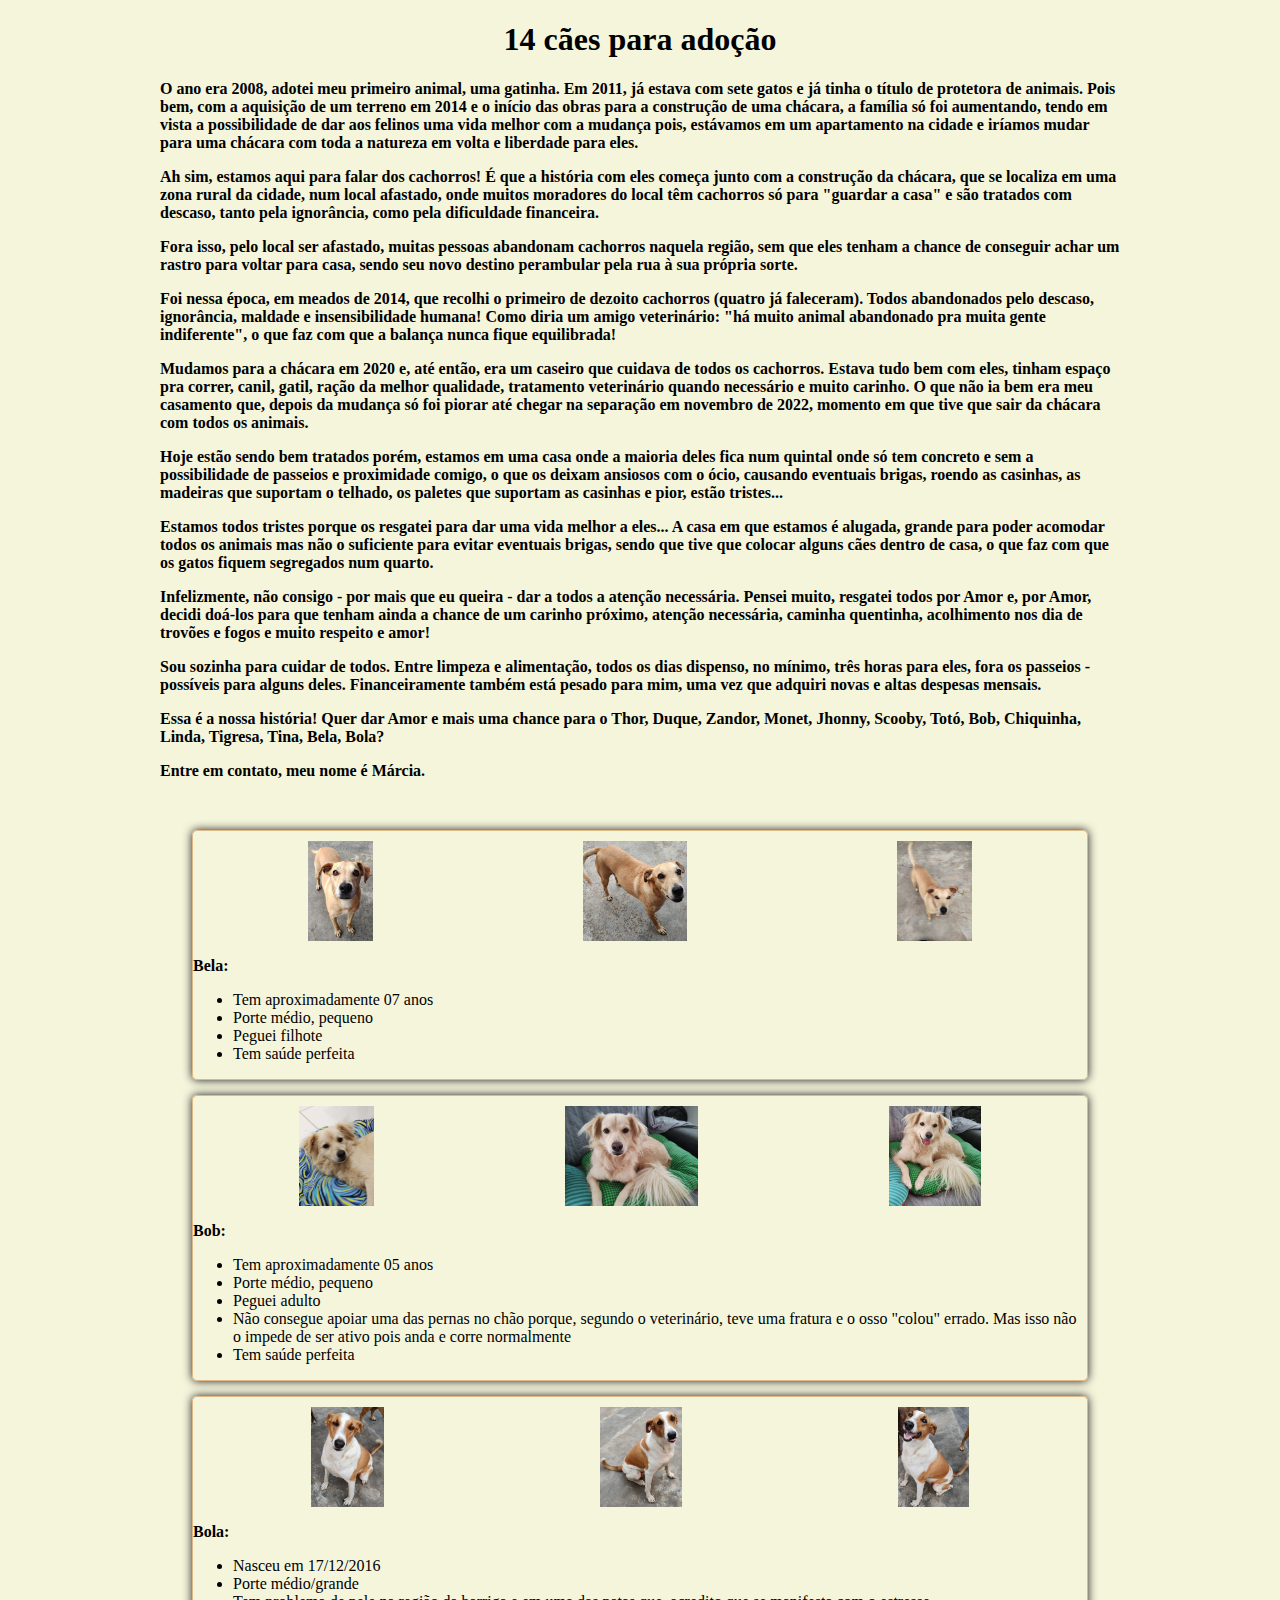
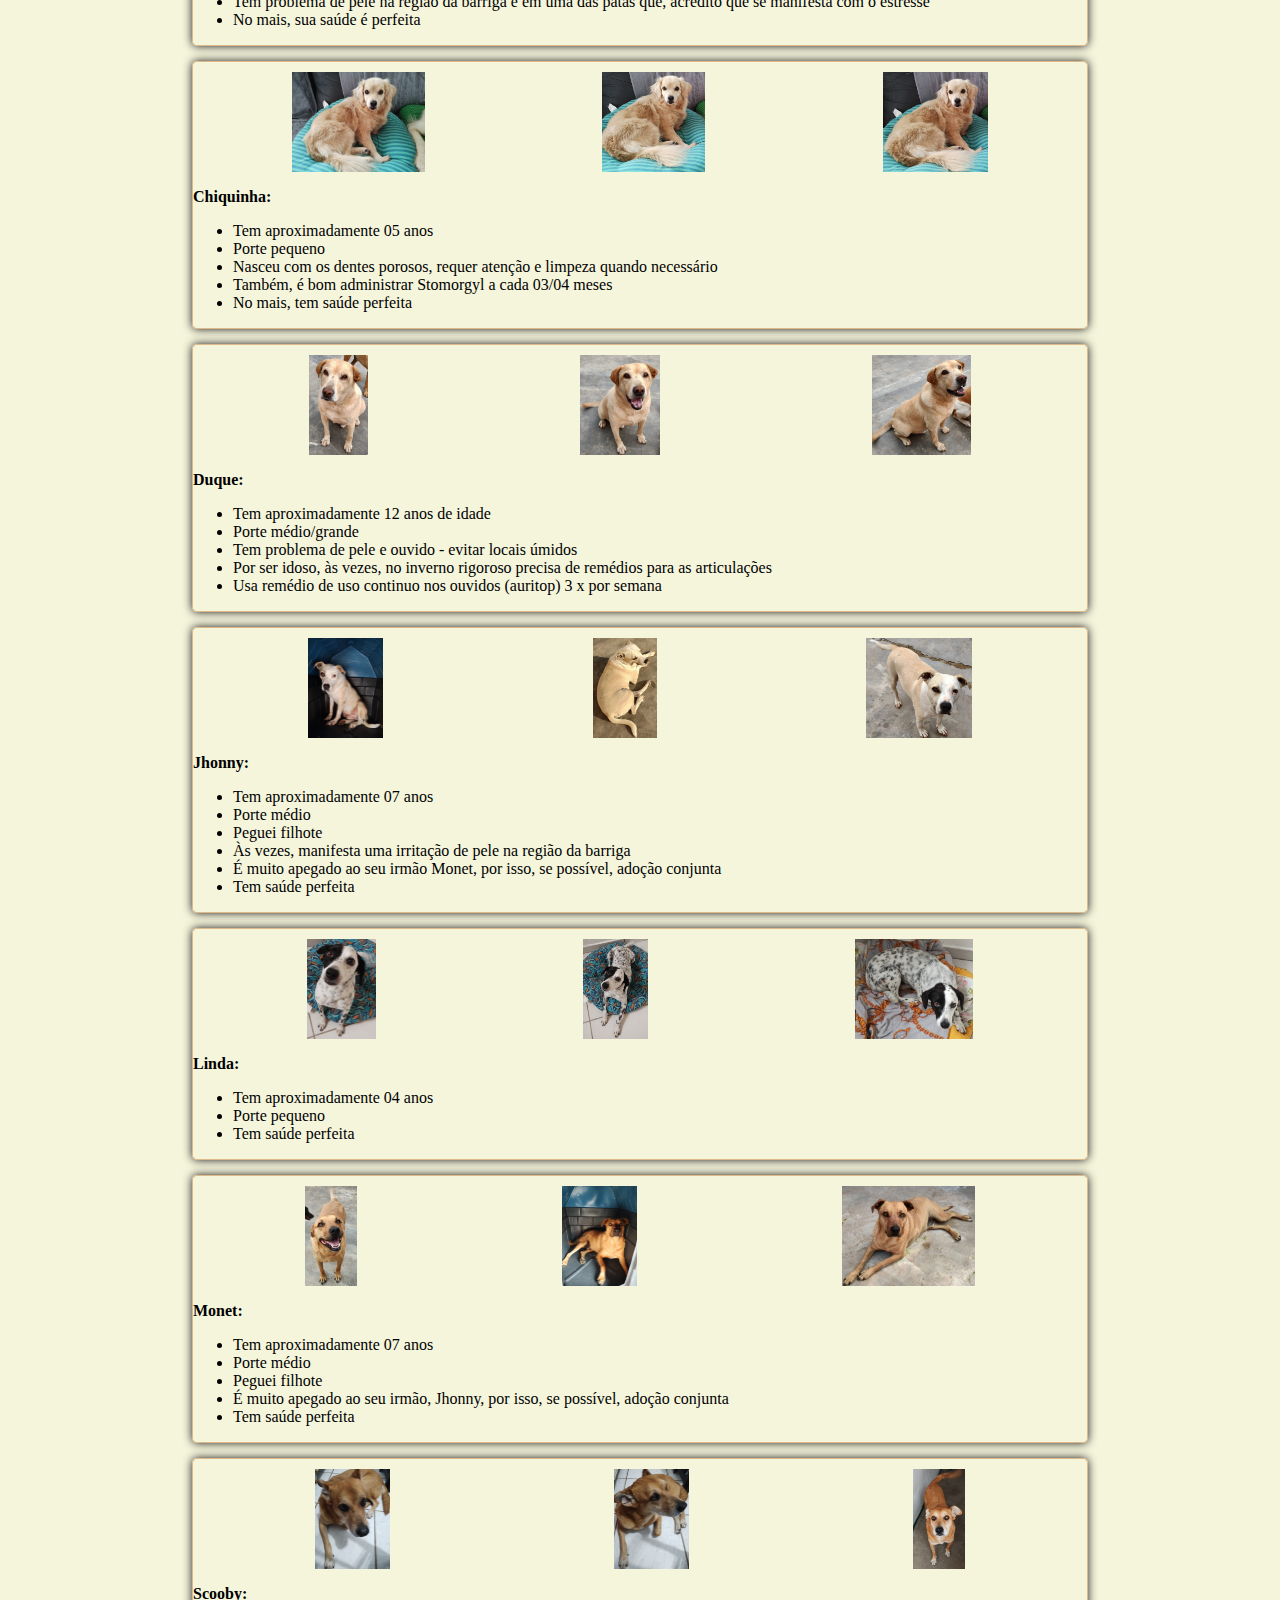
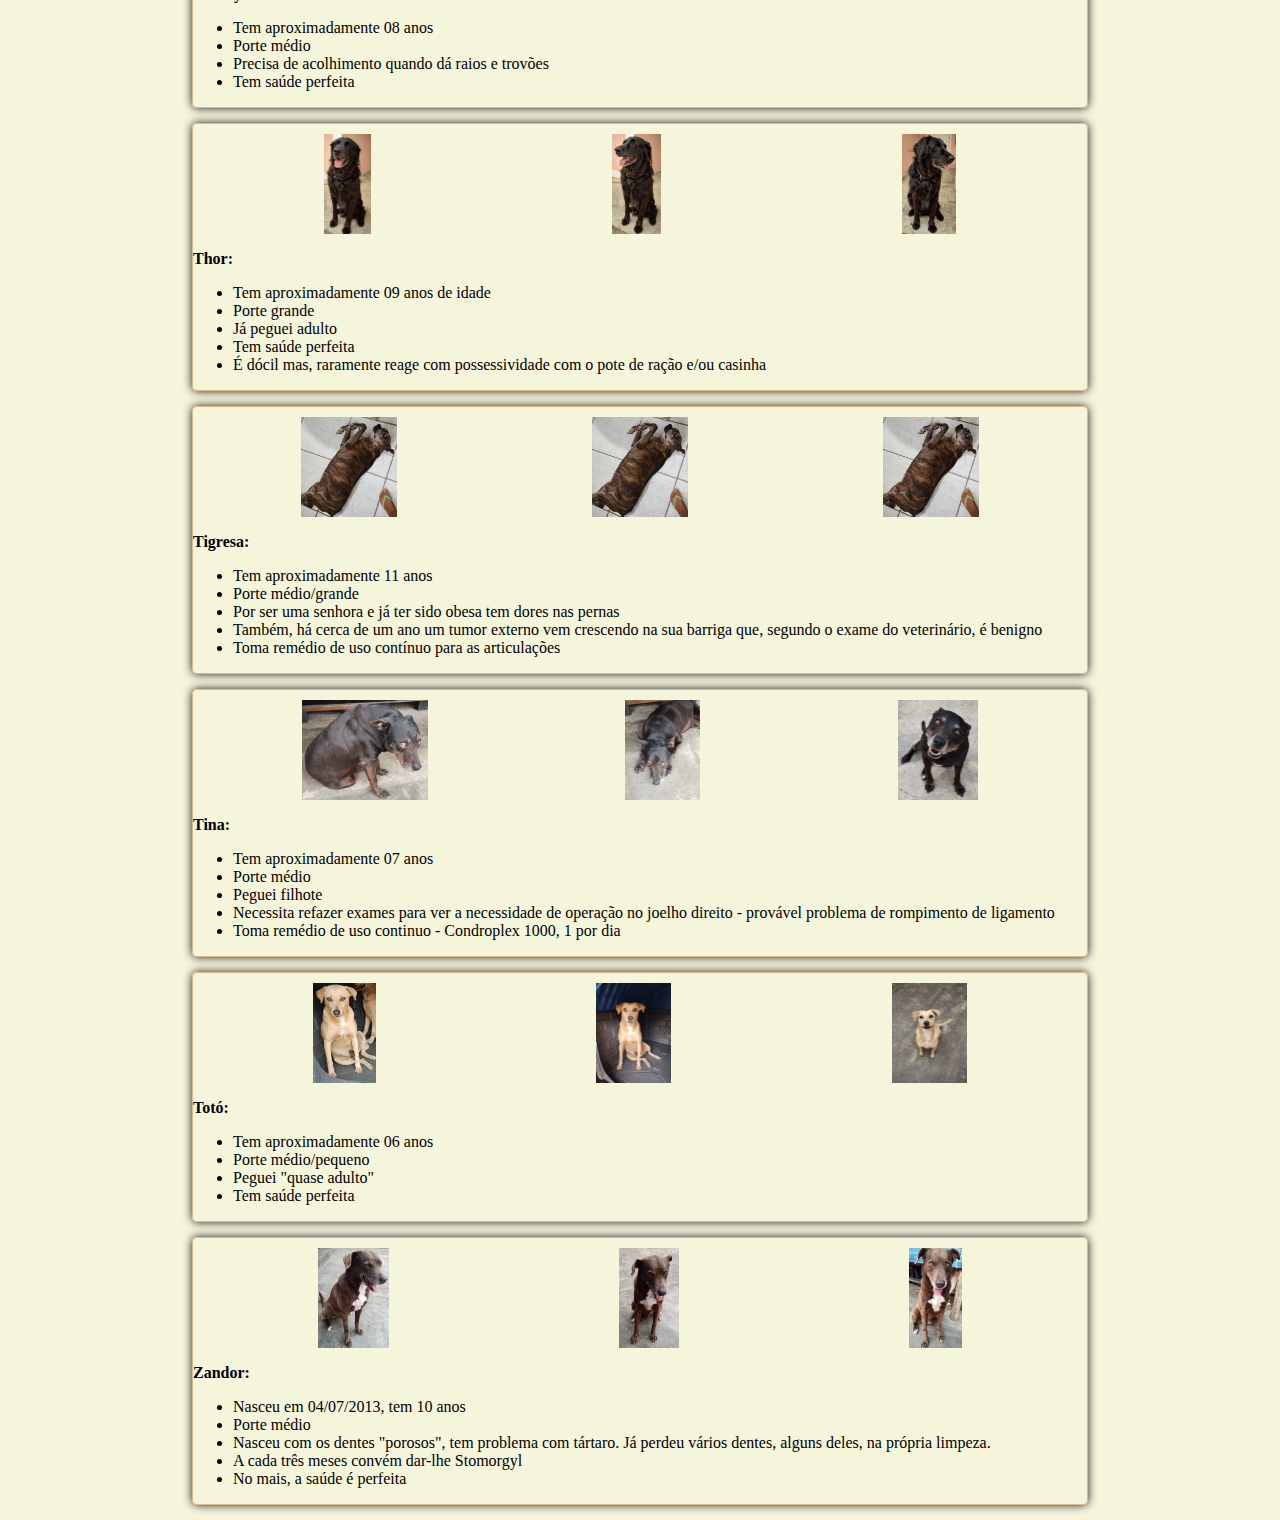
==== index.html @ 58e706f3 "first commit" ====
<!DOCTYPE html>
<html lang="pt">
  <head>
    <meta charset="UTF-8" />
    <meta name="viewport" content="width=device-width, initial-scale=1.0" />
    <link rel="stylesheet" href="css/style.css" />
    <title>14 cães para adoção</title>
  </head>
  <body>
    <h1>14 cães para adoção</h1>
    <h4 class="owner-story">
      <p>
        O ano era 2008, adotei meu primeiro animal, uma gatinha. Em 2011, já
        estava com sete gatos e já tinha o título de protetora de animais. Pois
        bem, com a aquisição de um terreno em 2014 e o início das obras para a
        construção de uma chácara, a família só foi aumentando, tendo em vista a
        possibilidade de dar aos felinos uma vida melhor com a mudança pois,
        estávamos em um apartamento na cidade e iríamos mudar para uma chácara
        com toda a natureza em volta e liberdade para eles.
      </p>
      <p>
        Ah sim, estamos aqui para falar dos cachorros! É que a história com eles
        começa junto com a construção da chácara, que se localiza em uma zona
        rural da cidade, num local afastado, onde muitos moradores do local têm
        cachorros só para "guardar a casa" e são tratados com descaso, tanto
        pela ignorância, como pela dificuldade financeira.
      </p>
      <p>
        Fora isso, pelo local ser afastado, muitas pessoas abandonam cachorros
        naquela região, sem que eles tenham a chance de conseguir achar um
        rastro para voltar para casa, sendo seu novo destino perambular pela rua
        à sua própria sorte.
      </p>
      <p>
        Foi nessa época, em meados de 2014, que recolhi o primeiro de dezoito
        cachorros (quatro já faleceram). Todos abandonados pelo descaso,
        ignorância, maldade e insensibilidade humana! Como diria um amigo
        veterinário: "há muito animal abandonado pra muita gente indiferente", o
        que faz com que a balança nunca fique equilibrada!
      </p>
      <p>
        Mudamos para a chácara em 2020 e, até então, era um caseiro que cuidava
        de todos os cachorros. Estava tudo bem com eles, tinham espaço pra
        correr, canil, gatil, ração da melhor qualidade, tratamento veterinário
        quando necessário e muito carinho. O que não ia bem era meu casamento
        que, depois da mudança só foi piorar até chegar na separação em novembro
        de 2022, momento em que tive que sair da chácara com todos os animais.
      </p>
      <p>
        Hoje estão sendo bem tratados porém, estamos em uma casa onde a maioria
        deles fica num quintal onde só tem concreto e sem a possibilidade de
        passeios e proximidade comigo, o que os deixam ansiosos com o ócio,
        causando eventuais brigas, roendo as casinhas, as madeiras que suportam
        o telhado, os paletes que suportam as casinhas e pior, estão tristes...
      </p>
      <p>
        Estamos todos tristes porque os resgatei para dar uma vida melhor a
        eles... A casa em que estamos é alugada, grande para poder acomodar
        todos os animais mas não o suficiente para evitar eventuais brigas,
        sendo que tive que colocar alguns cães dentro de casa, o que faz com que
        os gatos fiquem segregados num quarto.
      </p>
      <p>
        Infelizmente, não consigo - por mais que eu queira - dar a todos a
        atenção necessária. Pensei muito, resgatei todos por Amor e, por Amor,
        decidi doá-los para que tenham ainda a chance de um carinho próximo,
        atenção necessária, caminha quentinha, acolhimento nos dia de trovões e
        fogos e muito respeito e amor!
      </p>
      <p>
        Sou sozinha para cuidar de todos. Entre limpeza e alimentação, todos os
        dias dispenso, no mínimo, três horas para eles, fora os passeios -
        possíveis para alguns deles. Financeiramente também está pesado para
        mim, uma vez que adquiri novas e altas despesas mensais.
      </p>
      Essa é a nossa história! Quer dar Amor e mais uma chance para o Thor,
      Duque, Zandor, Monet, Jhonny, Scooby, Totó, Bob, Chiquinha, Linda,
      Tigresa, Tina, Bela, Bola?
      <p>Entre em contato, meu nome é Márcia.</p>
    </h4>
    <div class="dogs-container">
      <div class="dog">
        <div class="dog-images">
          <img src="images/bela1.jpeg" class="dog-image" />
          <img src="images/bela2.jpeg" class="dog-image" />
          <img src="images/bela3.jpeg" class="dog-image" />
        </div>
        <p class="dog-description">
          <strong>Bela:</strong>
        </p>
        <ul>
          <li>Tem aproximadamente 07 anos</li>
          <li>Porte médio, pequeno</li>
          <li>Peguei filhote</li>
          <li>Tem saúde perfeita</li>
        </ul>
      </div>
      <div class="dog">
        <div class="dog-images">
          <img src="images/bob1.jpeg" class="dog-image" />
          <img src="images/bob2.jpeg" class="dog-image" />
          <img src="images/bob3.jpeg" class="dog-image" />
        </div>
        <p class="dog-description">
          <strong>Bob:</strong>
        </p>
        <ul>
          <li>Tem aproximadamente 05 anos</li>
          <li>Porte médio, pequeno</li>
          <li>Peguei adulto</li>
          <li>
            Não consegue apoiar uma das pernas no chão porque, segundo o
            veterinário, teve uma fratura e o osso "colou" errado. Mas isso não
            o impede de ser ativo pois anda e corre normalmente
          </li>
          <li>Tem saúde perfeita</li>
        </ul>
      </div>
      <div class="dog">
        <div class="dog-images">
          <img src="images/bola1.jpeg" class="dog-image" />
          <img src="images/bola2.jpeg" class="dog-image" />
          <img src="images/bola3.jpeg" class="dog-image" />
        </div>
        <p class="dog-description">
          <strong>Bola:</strong>
        </p>
        <ul>
          <li>Nasceu em 17/12/2016</li>
          <li>Porte médio/grande</li>
          <li>
            Tem problema de pele na região da barriga e em uma das patas que,
            acredito que se manifesta com o estresse
          </li>
          <li>No mais, sua saúde é perfeita</li>
        </ul>
      </div>
      <div class="dog">
        <div class="dog-images">
          <img src="images/chiquinha1.jpeg" class="dog-image" />
          <img src="images/chiquinha2.jpeg" class="dog-image" />
          <img src="images/chiquinha3.jpeg" class="dog-image" />
        </div>
        <p class="dog-description">
          <strong>Chiquinha:</strong>
        </p>
        <ul>
          <li>Tem aproximadamente 05 anos</li>
          <li>Porte pequeno</li>
          <li>
            Nasceu com os dentes porosos, requer atenção e limpeza quando
            necessário
          </li>
          <li>Também, é bom administrar Stomorgyl a cada 03/04 meses</li>
          <li>No mais, tem saúde perfeita</li>
        </ul>
      </div>
      <div class="dog">
        <div class="dog-images">
          <img src="images/duque1.jpeg" class="dog-image" />
          <img src="images/duque2.jpeg" class="dog-image" />
          <img src="images/duque3.jpeg" class="dog-image" />
        </div>
        <p class="dog-description">
          <strong>Duque:</strong>
        </p>
        <ul>
          <li>Tem aproximadamente 12 anos de idade</li>
          <li>Porte médio/grande</li>
          <li>Tem problema de pele e ouvido - evitar locais úmidos</li>
          <li>
            Por ser idoso, às vezes, no inverno rigoroso precisa de remédios
            para as articulações
          </li>
          <li>
            Usa remédio de uso continuo nos ouvidos (auritop) 3 x por semana
          </li>
        </ul>
      </div>
      <div class="dog">
        <div class="dog-images">
          <img src="images/jhonny1.jpeg" class="dog-image" />
          <img src="images/jhonny2.jpeg" class="dog-image" />
          <img src="images/jhonny3.jpeg" class="dog-image" />
        </div>
        <p class="dog-description">
          <strong>Jhonny:</strong>
        </p>
        <ul>
          <li>Tem aproximadamente 07 anos</li>
          <li>Porte médio</li>
          <li>Peguei filhote</li>
          <li>
            Às vezes, manifesta uma irritação de pele na região da barriga
          </li>
          <li>
            É muito apegado ao seu irmão Monet, por isso, se possível, adoção
            conjunta
          </li>
          <li>Tem saúde perfeita</li>
        </ul>
      </div>
      <div class="dog">
        <div class="dog-images">
          <img src="images/linda1.jpeg" class="dog-image" />
          <img src="images/linda2.jpeg" class="dog-image" />
          <img src="images/linda3.jpeg" class="dog-image" />
        </div>
        <p class="dog-description">
          <strong>Linda:</strong>
        </p>
        <ul>
          <li>Tem aproximadamente 04 anos</li>
          <li>Porte pequeno</li>
          <li>Tem saúde perfeita</li>
        </ul>
      </div>
      <div class="dog">
        <div class="dog-images">
          <img src="images/monet1.jpeg" class="dog-image" />
          <img src="images/monet2.jpeg" class="dog-image" />
          <img src="images/monet3.jpeg" class="dog-image" />
        </div>
        <p class="dog-description">
          <strong>Monet:</strong>
        </p>
        <ul>
          <li>Tem aproximadamente 07 anos</li>
          <li>Porte médio</li>
          <li>Peguei filhote</li>
          <li>
            É muito apegado ao seu irmão, Jhonny, por isso, se possível, adoção
            conjunta
          </li>
          <li>Tem saúde perfeita</li>
        </ul>
      </div>
      <div class="dog">
        <div class="dog-images">
          <img src="images/scooby1.jpeg" class="dog-image" />
          <img src="images/scooby2.jpeg" class="dog-image" />
          <img src="images/scooby3.jpeg" class="dog-image" />
        </div>
        <p class="dog-description">
          <strong>Scooby:</strong>
        </p>
        <ul>
          <li>Tem aproximadamente 08 anos</li>
          <li>Porte médio</li>
          <li>Precisa de acolhimento quando dá raios e trovões</li>
          <li>Tem saúde perfeita</li>
        </ul>
      </div>
      <div class="dog">
        <div class="dog-images">
          <img src="images/thor1.jpeg" class="dog-image" />
          <img src="images/thor2.jpeg" class="dog-image" />
          <img src="images/thor3.jpeg" class="dog-image" />
        </div>
        <p class="dog-description">
          <strong>Thor:</strong>
        </p>
        <ul>
          <li>Tem aproximadamente 09 anos de idade</li>
          <li>Porte grande</li>
          <li>Já peguei adulto</li>
          <li>Tem saúde perfeita</li>
          <li>
            É dócil mas, raramente reage com possessividade com o pote de ração
            e/ou casinha
          </li>
        </ul>
      </div>
      <div class="dog">
        <div class="dog-images">
          <img src="images/tigresa1.jpeg" class="dog-image" />
          <img src="images/tigresa2.jpeg" class="dog-image" />
          <img src="images/tigresa2.jpeg" class="dog-image" />
        </div>
        <p class="dog-description">
          <strong>Tigresa:</strong>
        </p>
        <ul>
          <li>Tem aproximadamente 11 anos</li>
          <li>Porte médio/grande</li>
          <li>Por ser uma senhora e já ter sido obesa tem dores nas pernas</li>
          <li>
            Também, há cerca de um ano um tumor externo vem crescendo na sua
            barriga que, segundo o exame do veterinário, é benigno
          </li>
          <li>Toma remédio de uso contínuo para as articulações</li>
        </ul>
      </div>
      <div class="dog">
        <div class="dog-images">
          <img src="images/tina1.jpeg" class="dog-image" />
          <img src="images/tina2.jpeg" class="dog-image" />
          <img src="images/tina3.jpeg" class="dog-image" />
        </div>
        <p class="dog-description">
          <strong>Tina:</strong>
        </p>
        <ul>
          <li>Tem aproximadamente 07 anos</li>
          <li>Porte médio</li>
          <li>Peguei filhote</li>
          <li>
            Necessita refazer exames para ver a necessidade de operação no
            joelho direito - provável problema de rompimento de ligamento
          </li>
          <li>Toma remédio de uso continuo - Condroplex 1000, 1 por dia</li>
        </ul>
      </div>
      <div class="dog">
        <div class="dog-images">
          <img src="images/toto1.jpeg" class="dog-image" />
          <img src="images/toto2.jpeg" class="dog-image" />
          <img src="images/toto3.jpeg" class="dog-image" />
        </div>
        <p class="dog-description">
          <strong>Totó:</strong>
        </p>
        <ul>
          <li>Tem aproximadamente 06 anos</li>
          <li>Porte médio/pequeno</li>
          <li>Peguei "quase adulto"</li>
          <li>Tem saúde perfeita</li>
        </ul>
      </div>
      <div class="dog">
        <div class="dog-images">
          <img src="images/zandor1.jpeg" class="dog-image" />
          <img src="images/zandor2.jpeg" class="dog-image" />
          <img src="images/zandor3.jpeg" class="dog-image" />
        </div>
        <p class="dog-description">
          <strong>Zandor:</strong>
        </p>
        <ul>
          <li>Nasceu em 04/07/2013, tem 10 anos</li>
          <li>Porte médio</li>
          <li>
            Nasceu com os dentes "porosos", tem problema com tártaro. Já perdeu
            vários dentes, alguns deles, na própria limpeza.
          </li>
          <li>A cada três meses convém dar-lhe Stomorgyl</li>
          <li>No mais, a saúde é perfeita</li>
        </ul>
      </div>
    </div>
  </body>
</html>
---- css/style.css ----
/* Make the webpage mobile-friendly */
@media (max-width: 768px) {
  body {
    flex-direction: column;
  }
}

body {
  margin: 0 auto;
  background-color: beige;
}

h1 {
  text-align: center;
}

.owner-story {
  /* margin: 50px 100px; */
  /* text-align: center; */
  width: 75%;
  margin: auto;
  margin-bottom: 50px;
  /* font-family: Arial, Helvetica, sans-serif; */
}

.dogs-container {
  /* display: flex; */
  /* margin: 0 auto; */
  width: 70%;
  margin: auto;
}

.dog-image {
  max-width: auto;
  max-height: 100px;
  /* display: flex; */
  /* justify-content: center; */
}

.dog-images {
  display: flex;
  justify-content: space-around;
  margin: 10px;
  /* flex-wrap: nowrap; */
}

.dog {
  border: 1px solid burlywood;
  border-radius: 5px;
  margin-bottom: 15px;
  box-shadow: 0 0 10px 0 rgb(29, 27, 27);
  /* width: 80%; */
}
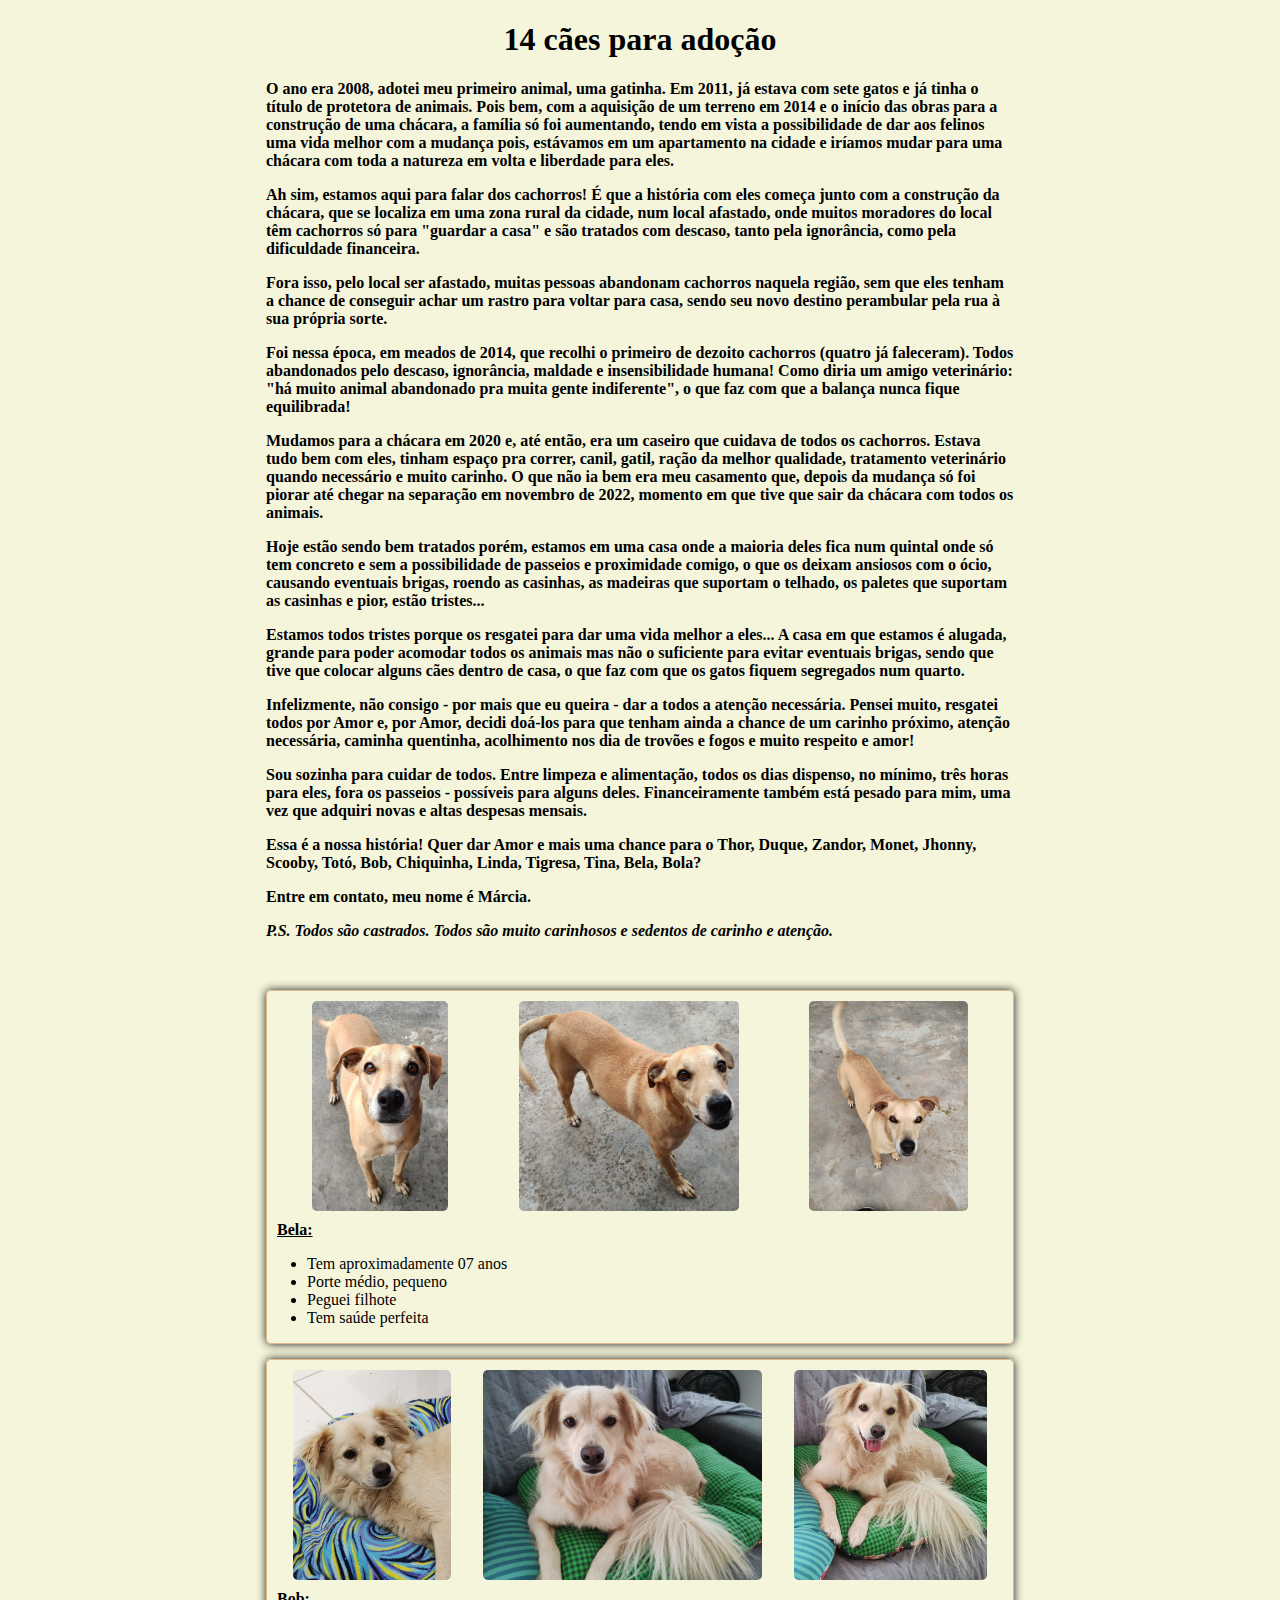
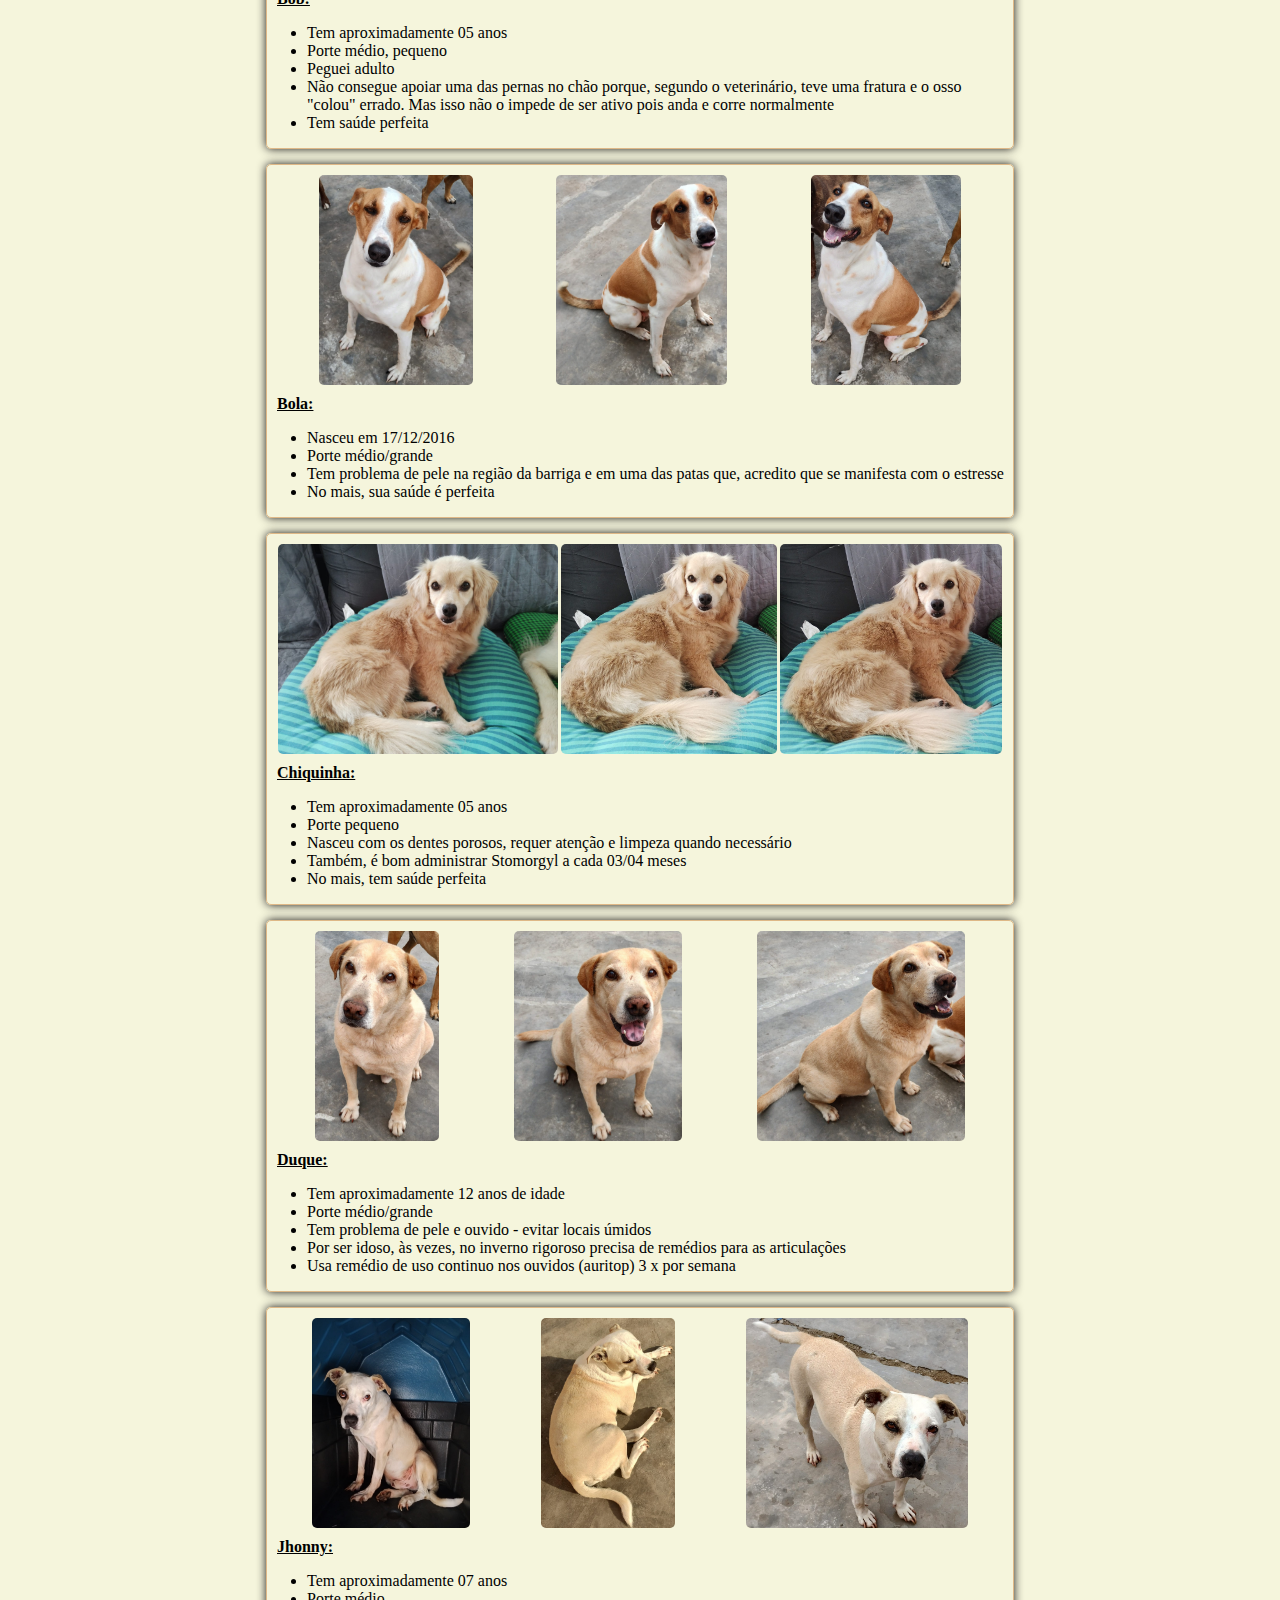
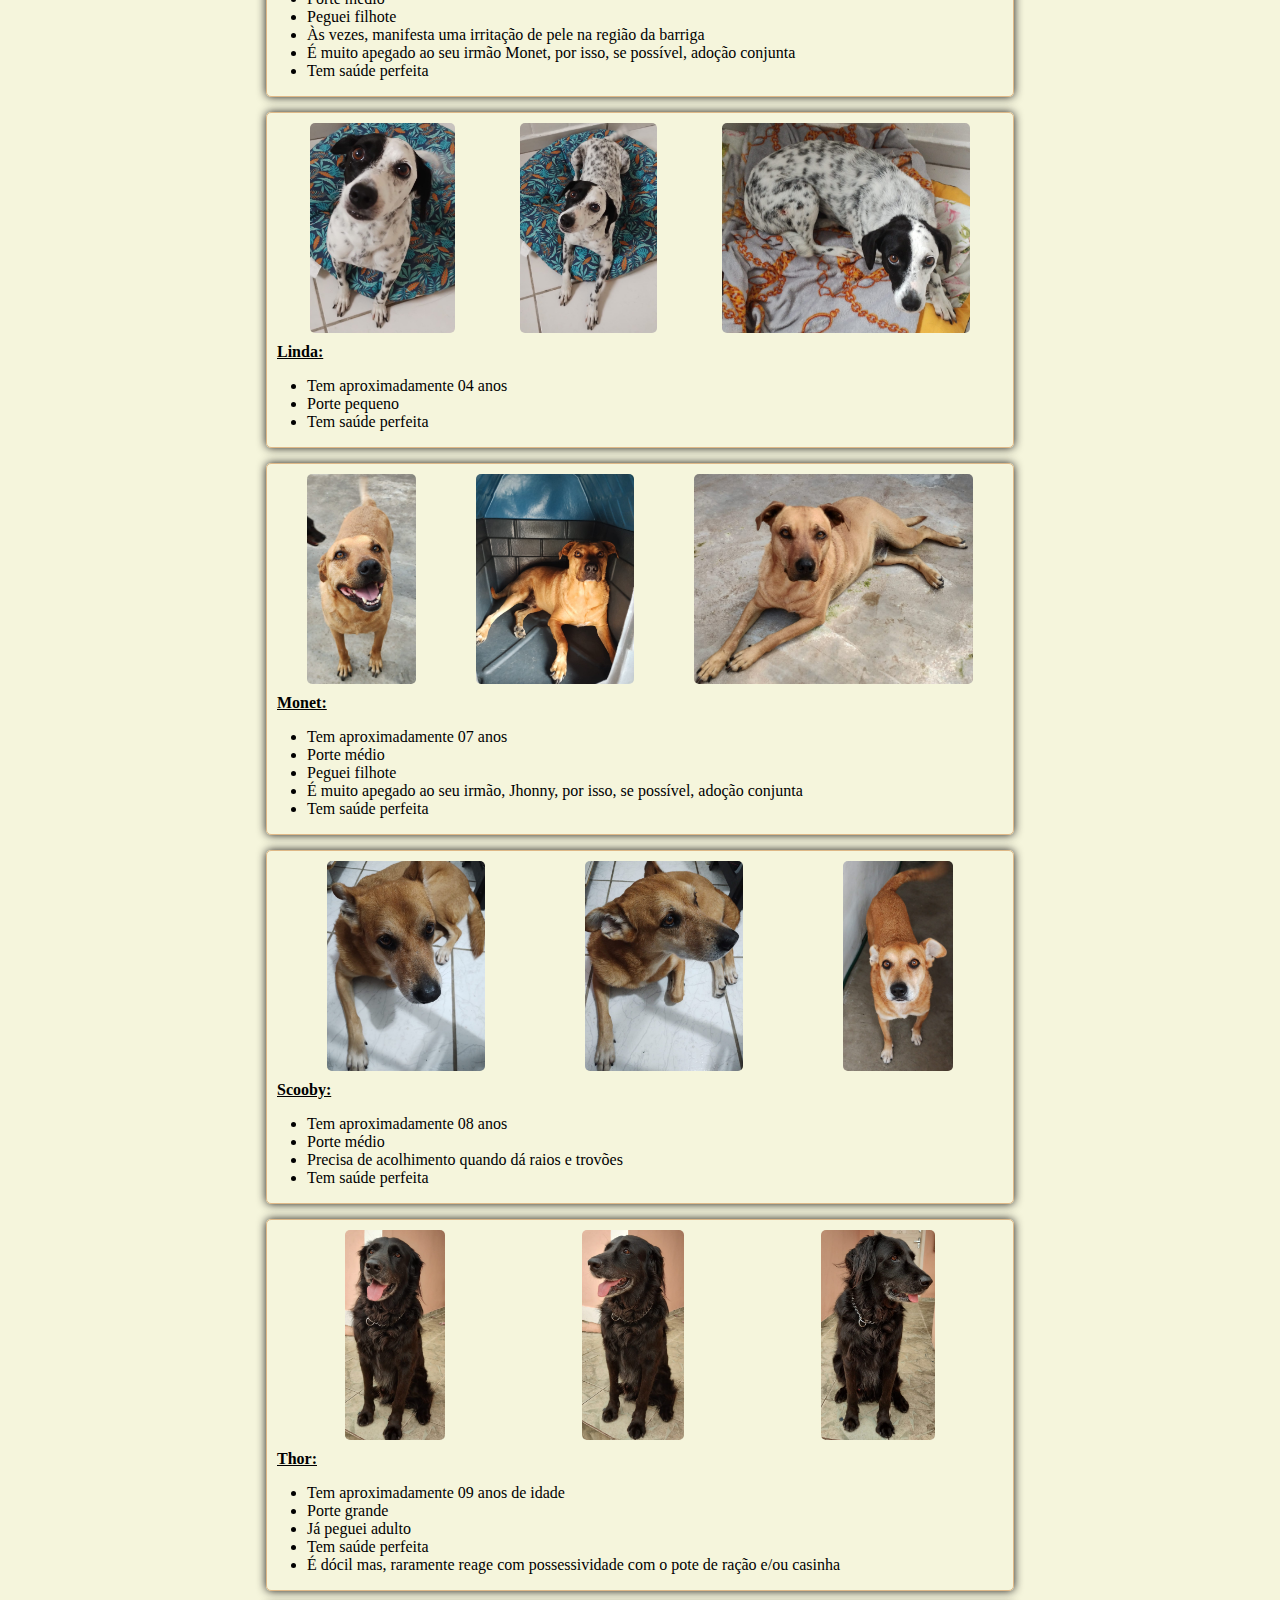
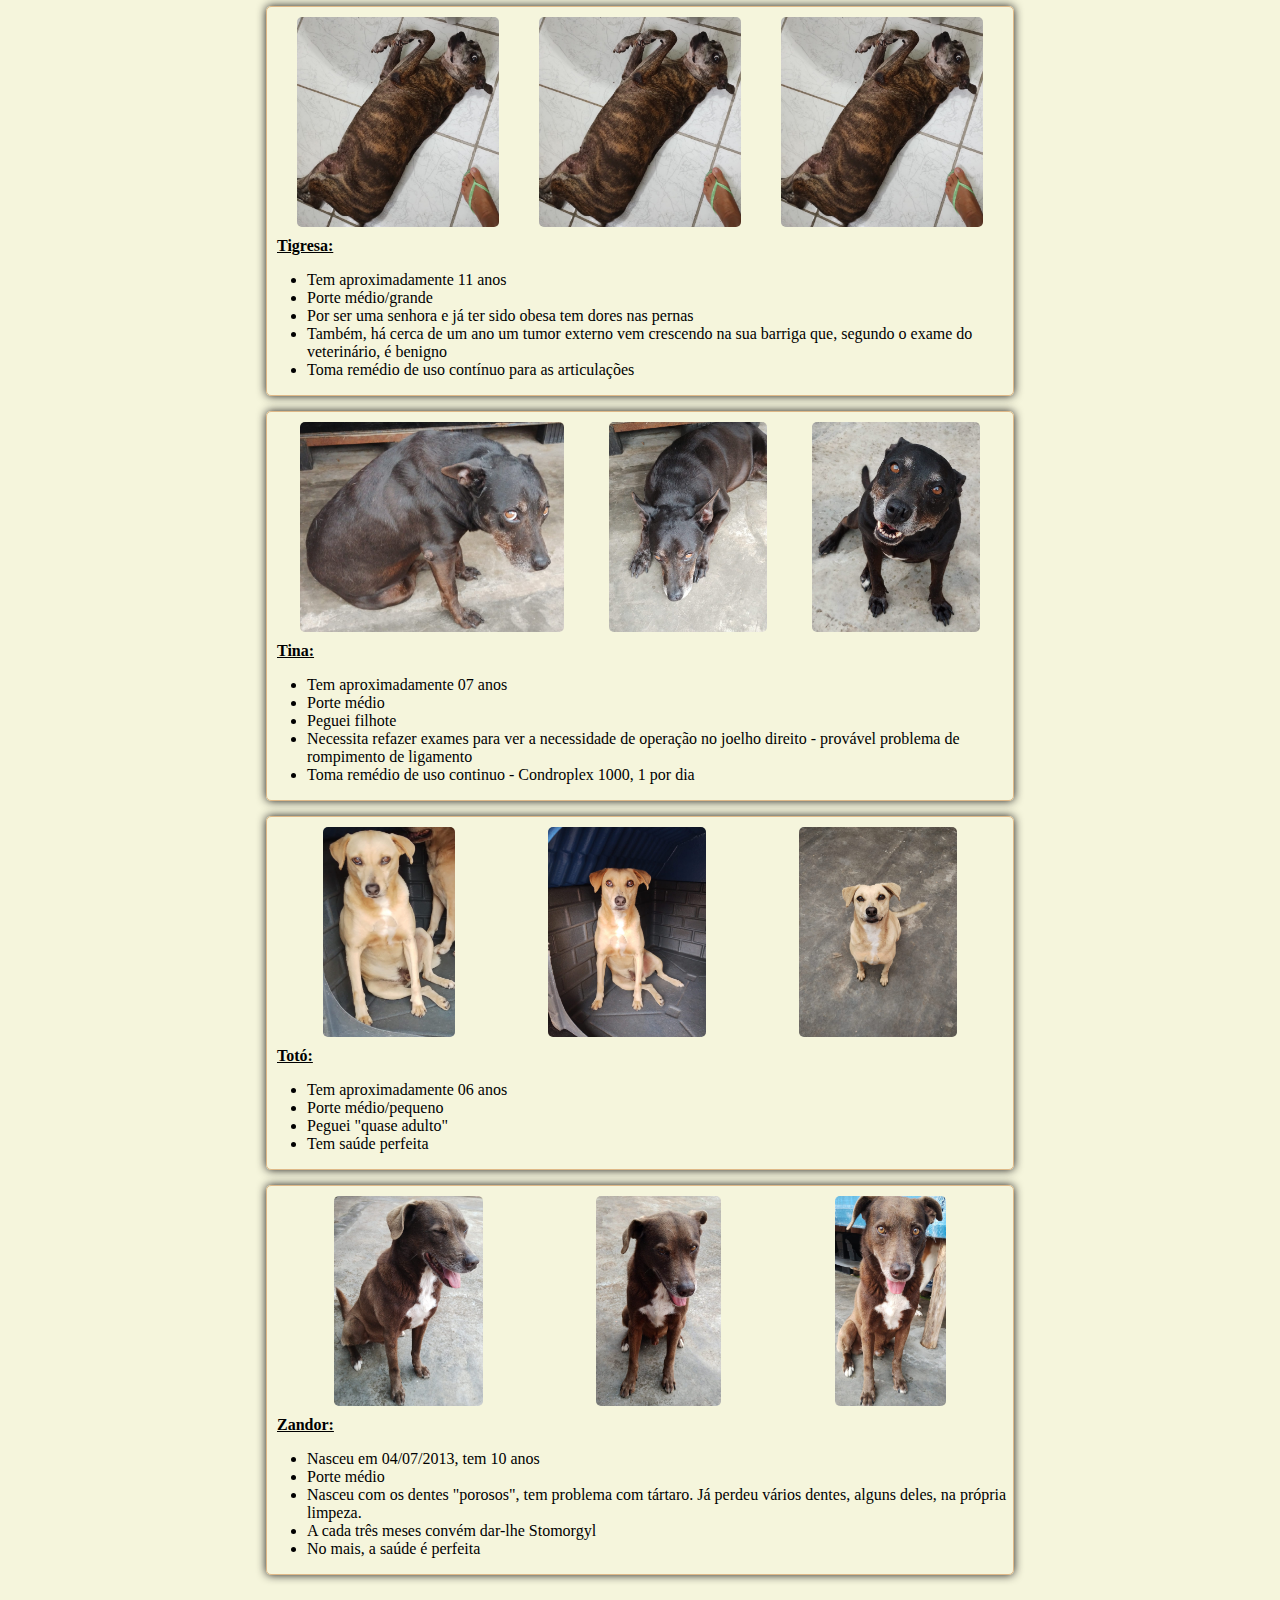
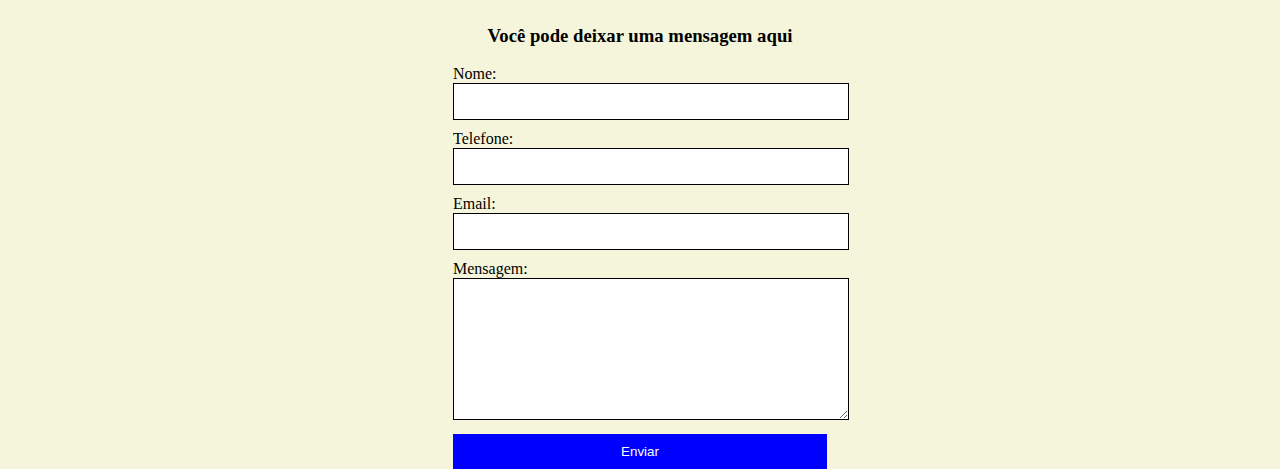
==== commit 4e69c12c: "Included contact form" ====
--- a/index.html
+++ b/index.html
@@ -77,6 +77,10 @@
       Duque, Zandor, Monet, Jhonny, Scooby, Totó, Bob, Chiquinha, Linda,
       Tigresa, Tina, Bela, Bola?
       <p>Entre em contato, meu nome é Márcia.</p>
+      <i
+        >P.S. Todos são castrados. Todos são muito carinhosos e sedentos de
+        carinho e atenção.</i
+      >
     </h4>
     <div class="dogs-container">
       <div class="dog">
@@ -347,6 +351,31 @@
           <li>No mais, a saúde é perfeita</li>
         </ul>
       </div>
+      <h3>Você pode deixar uma mensagem aqui</h3>
+      <form
+        class="contact-form"
+        action="https://formspree.io/f/xrgwowjj"
+        method="POST"
+      >
+        <label>
+          Nome:
+          <input type="text" name="name" required />
+        </label>
+        <label>
+          Telefone:
+          <input type="phone" name="phone_number" />
+        </label>
+        <label>
+          Email:
+          <input type="email" name="email" required />
+        </label>
+        <label>
+          Mensagem:
+          <textarea name="message" rows="8" required></textarea>
+        </label>
+        <button type="submit">Enviar</button>
+      </form>
     </div>
+    <!-- <script src="script.js"></script> -->
   </body>
 </html>
--- a/css/style.css
+++ b/css/style.css
@@ -1,47 +1,53 @@
+/* Define CSS variables */
+:root {
+  --owner-story-width: 768px;
+  --dogs-container-width: 768px;
+}
+
 /* Make the webpage mobile-friendly */
 @media (max-width: 768px) {
   body {
     flex-direction: column;
+    padding: 10px;
   }
 }
 
+/* Global styles */
 body {
   margin: 0 auto;
   background-color: beige;
 }
 
-h1 {
+h1,
+h3 {
   text-align: center;
 }
 
+h3 {
+  margin-top: 50px;
+}
+
 .owner-story {
-  /* margin: 50px 100px; */
-  /* text-align: center; */
-  width: 75%;
+  width: 748px;
   margin: auto;
   margin-bottom: 50px;
-  /* font-family: Arial, Helvetica, sans-serif; */
 }
 
 .dogs-container {
-  /* display: flex; */
-  /* margin: 0 auto; */
-  width: 70%;
+  width: 748px;
   margin: auto;
 }
 
 .dog-image {
   max-width: auto;
-  max-height: 100px;
-  /* display: flex; */
-  /* justify-content: center; */
+  max-height: 210px;
+  border-radius: 5px;
 }
 
 .dog-images {
   display: flex;
   justify-content: space-around;
   margin: 10px;
-  /* flex-wrap: nowrap; */
 }
 
 .dog {
@@ -49,5 +55,35 @@
   border-radius: 5px;
   margin-bottom: 15px;
   box-shadow: 0 0 10px 0 rgb(29, 27, 27);
-  /* width: 80%; */
 }
+
+.dog-description {
+  margin: 10px;
+  text-decoration: underline;
+}
+
+.contact-form {
+  display: flex;
+  flex-direction: column;
+  width: 50%;
+  margin: 0 auto;
+}
+
+.contact-form label {
+  margin-bottom: 10px;
+}
+
+.contact-form input,
+.contact-form textarea {
+  width: 100%;
+  padding: 10px;
+  border: 1px solid black;
+}
+
+.contact-form button {
+  width: 100%;
+  padding: 10px;
+  background-color: blue;
+  color: white;
+  border: none;
+}
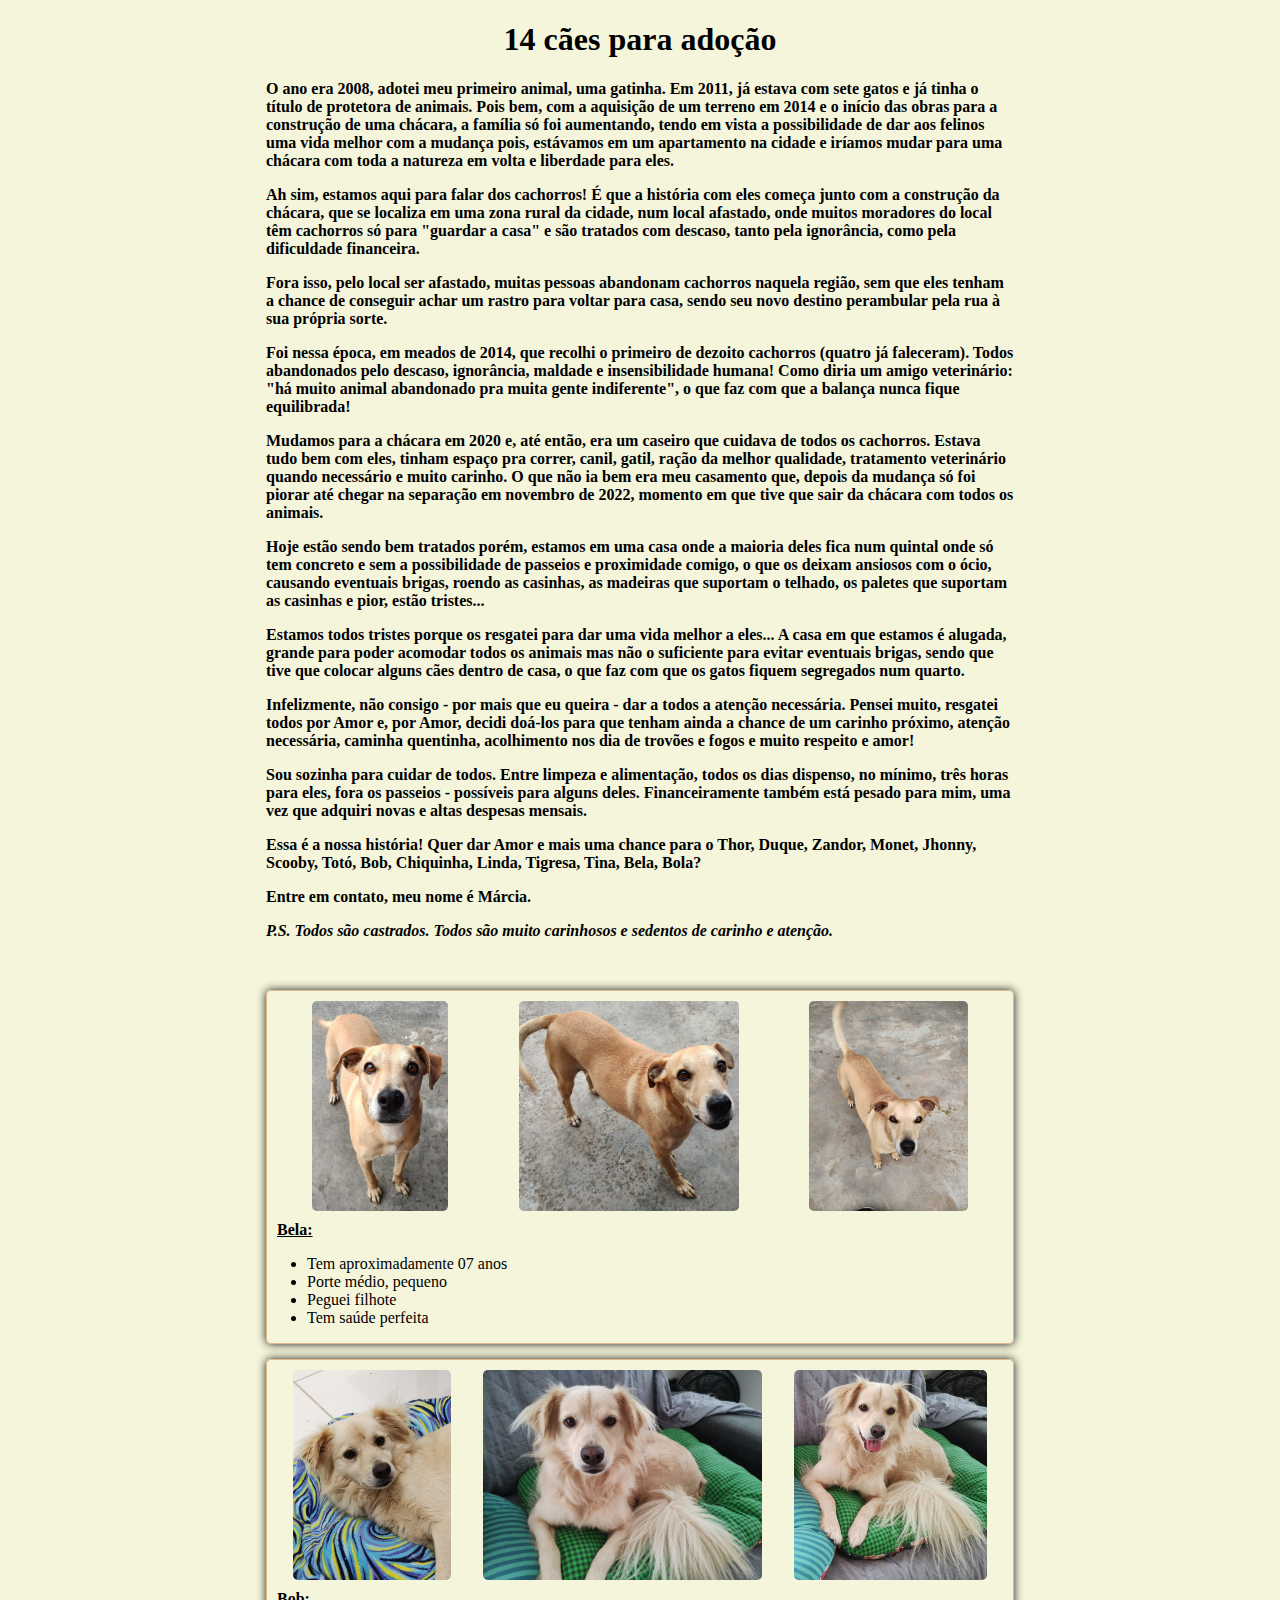
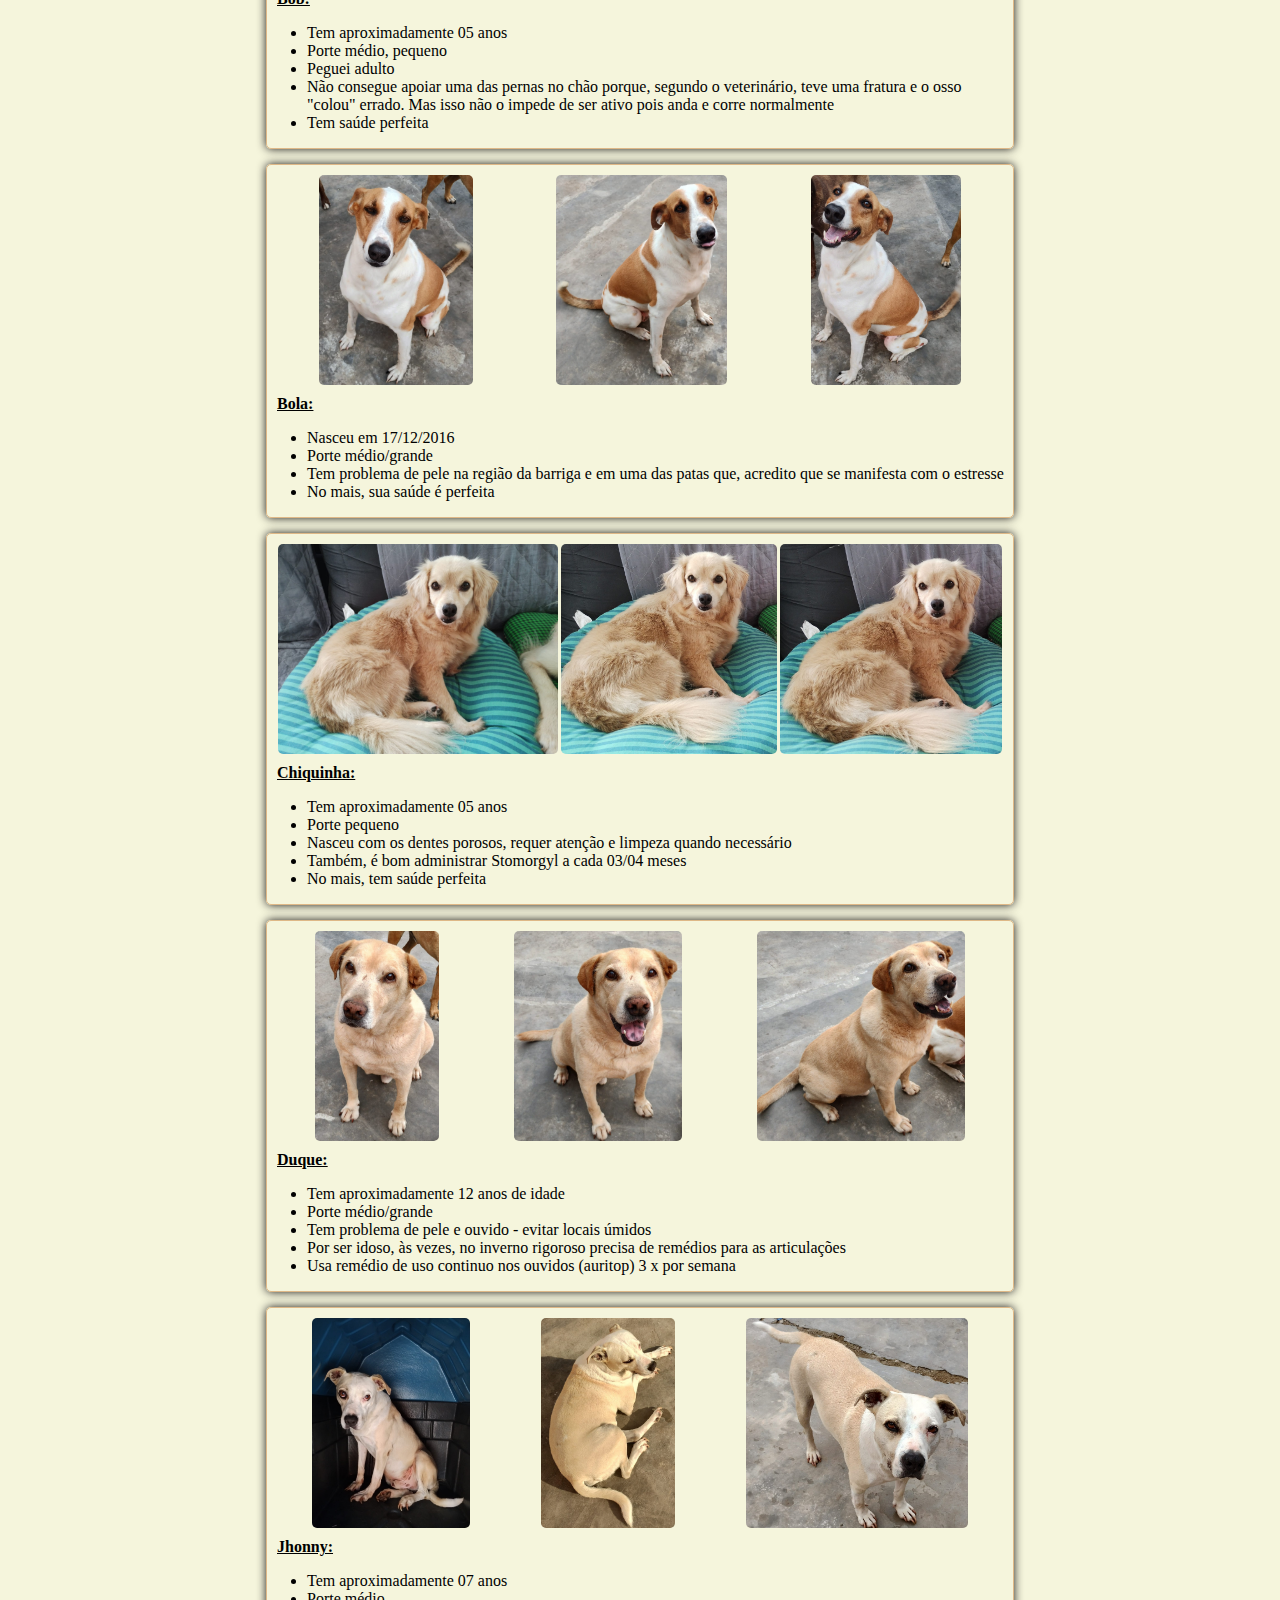
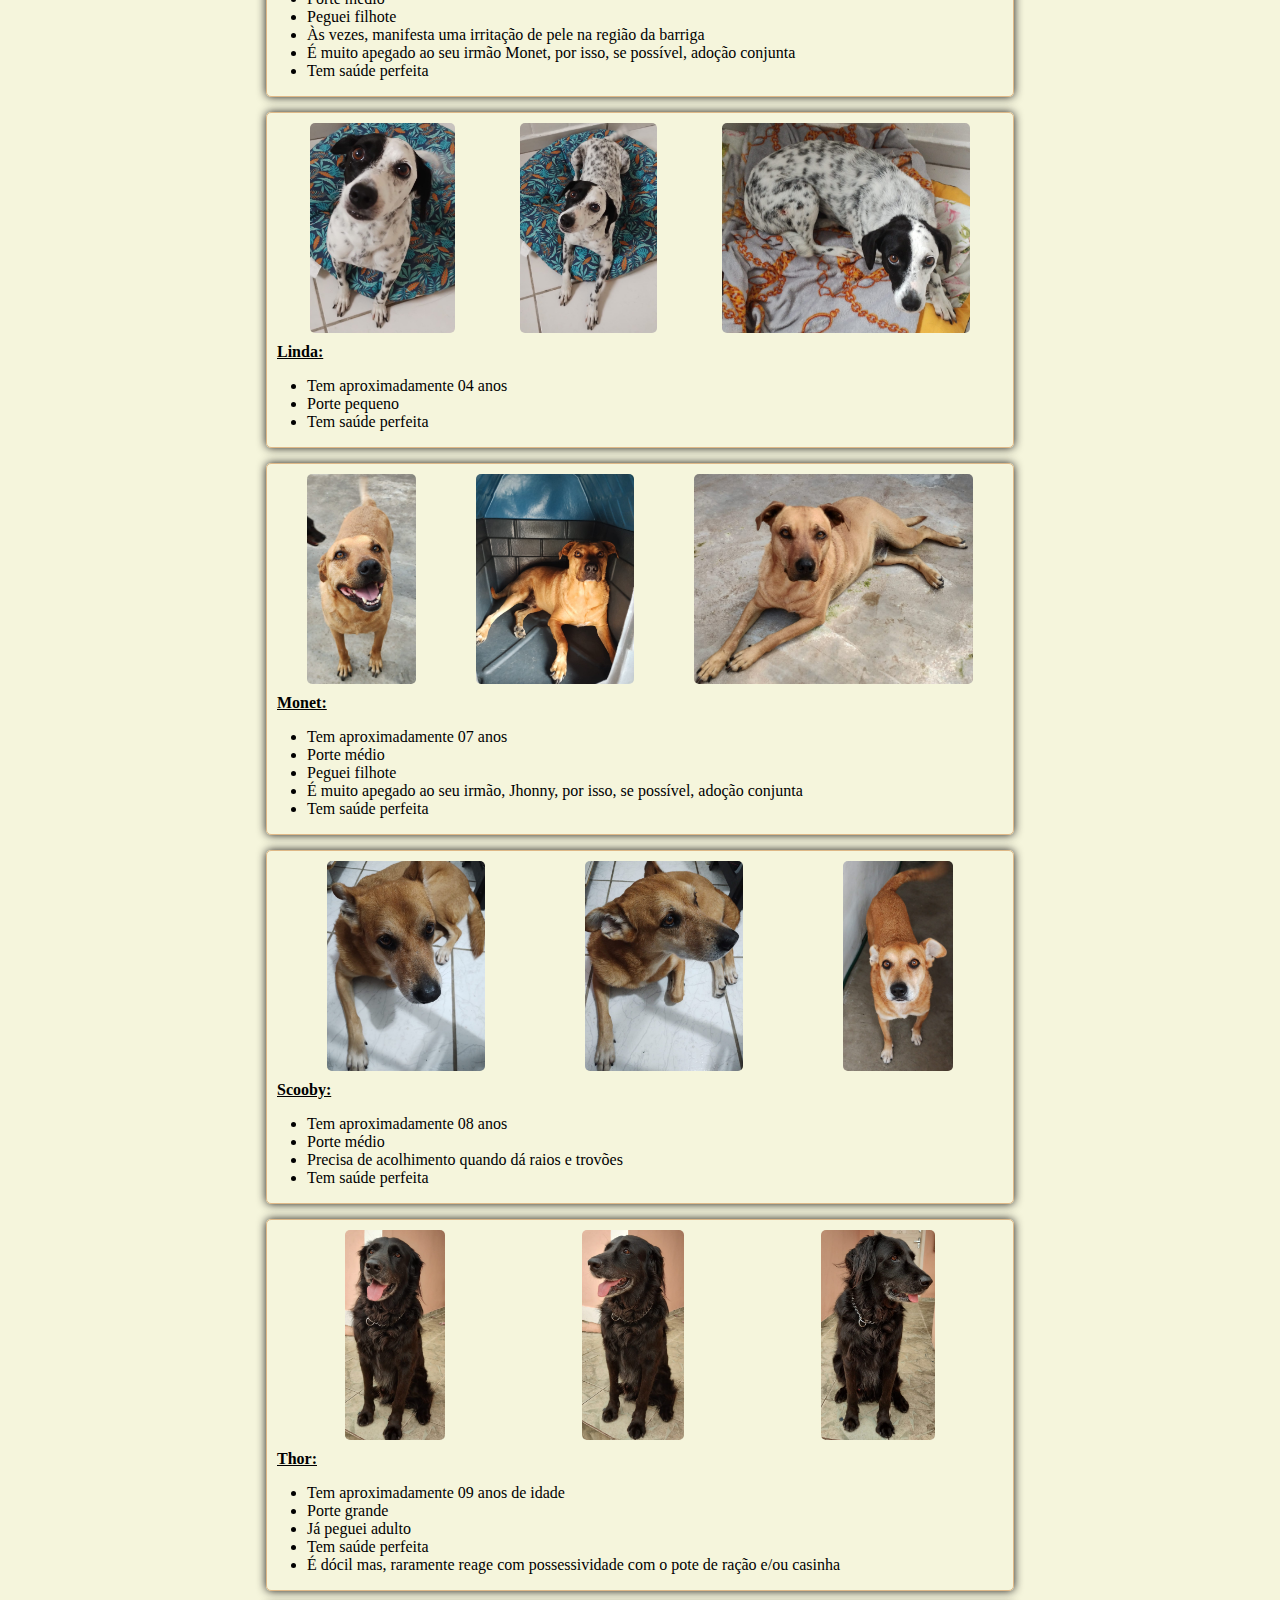
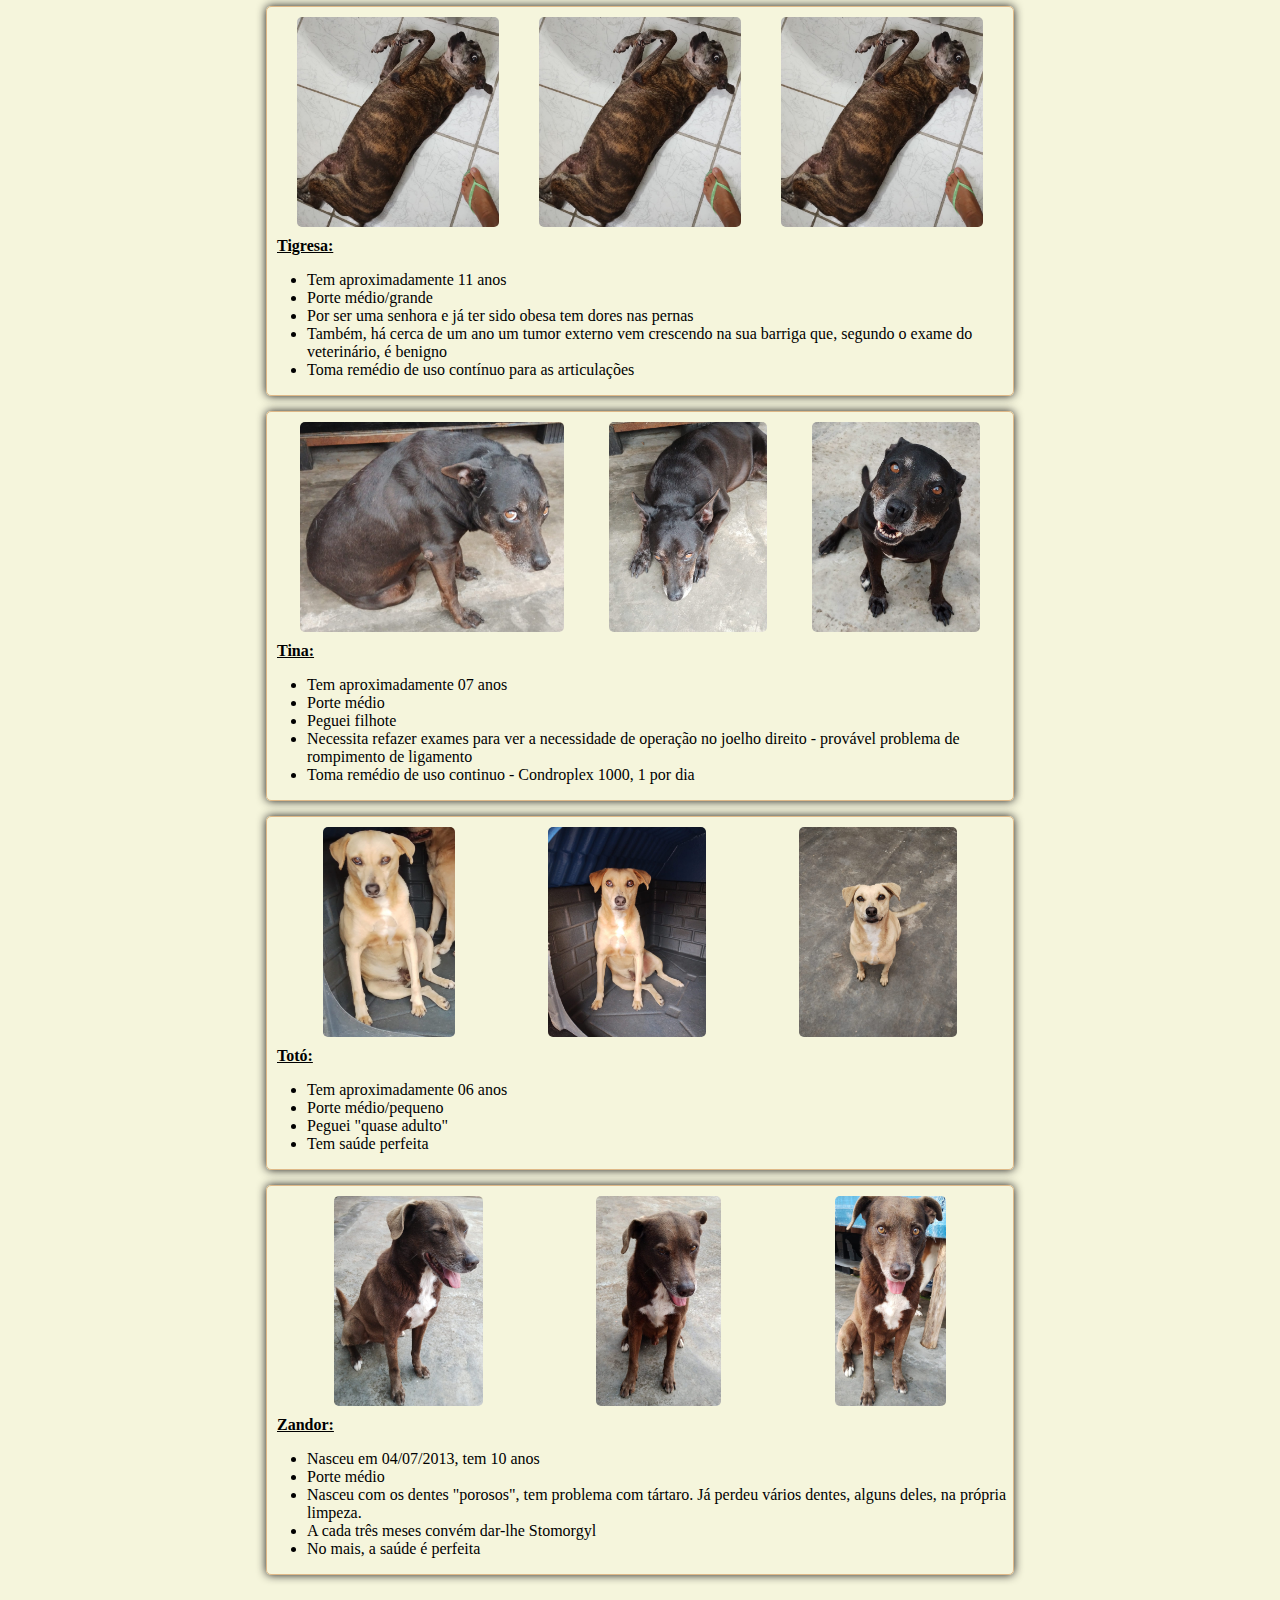
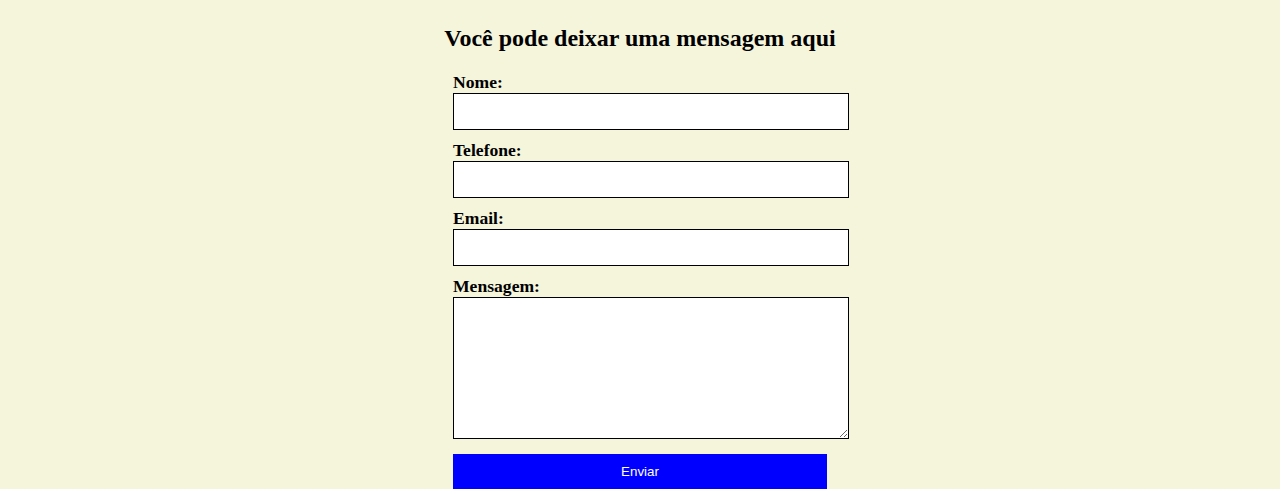
==== commit 98014b0c: "modified styling of contact form" ====
--- a/index.html
+++ b/index.html
@@ -351,7 +351,7 @@
           <li>No mais, a saúde é perfeita</li>
         </ul>
       </div>
-      <h3>Você pode deixar uma mensagem aqui</h3>
+      <h2>Você pode deixar uma mensagem aqui</h2>
       <form
         class="contact-form"
         action="https://formspree.io/f/xrgwowjj"
--- a/css/style.css
+++ b/css/style.css
@@ -19,11 +19,11 @@
 }
 
 h1,
-h3 {
+h2 {
   text-align: center;
 }
 
-h3 {
+h2 {
   margin-top: 50px;
 }
 
@@ -71,6 +71,8 @@
 
 .contact-form label {
   margin-bottom: 10px;
+  font-weight: 700;
+  font-size: 1.1em;
 }
 
 .contact-form input,
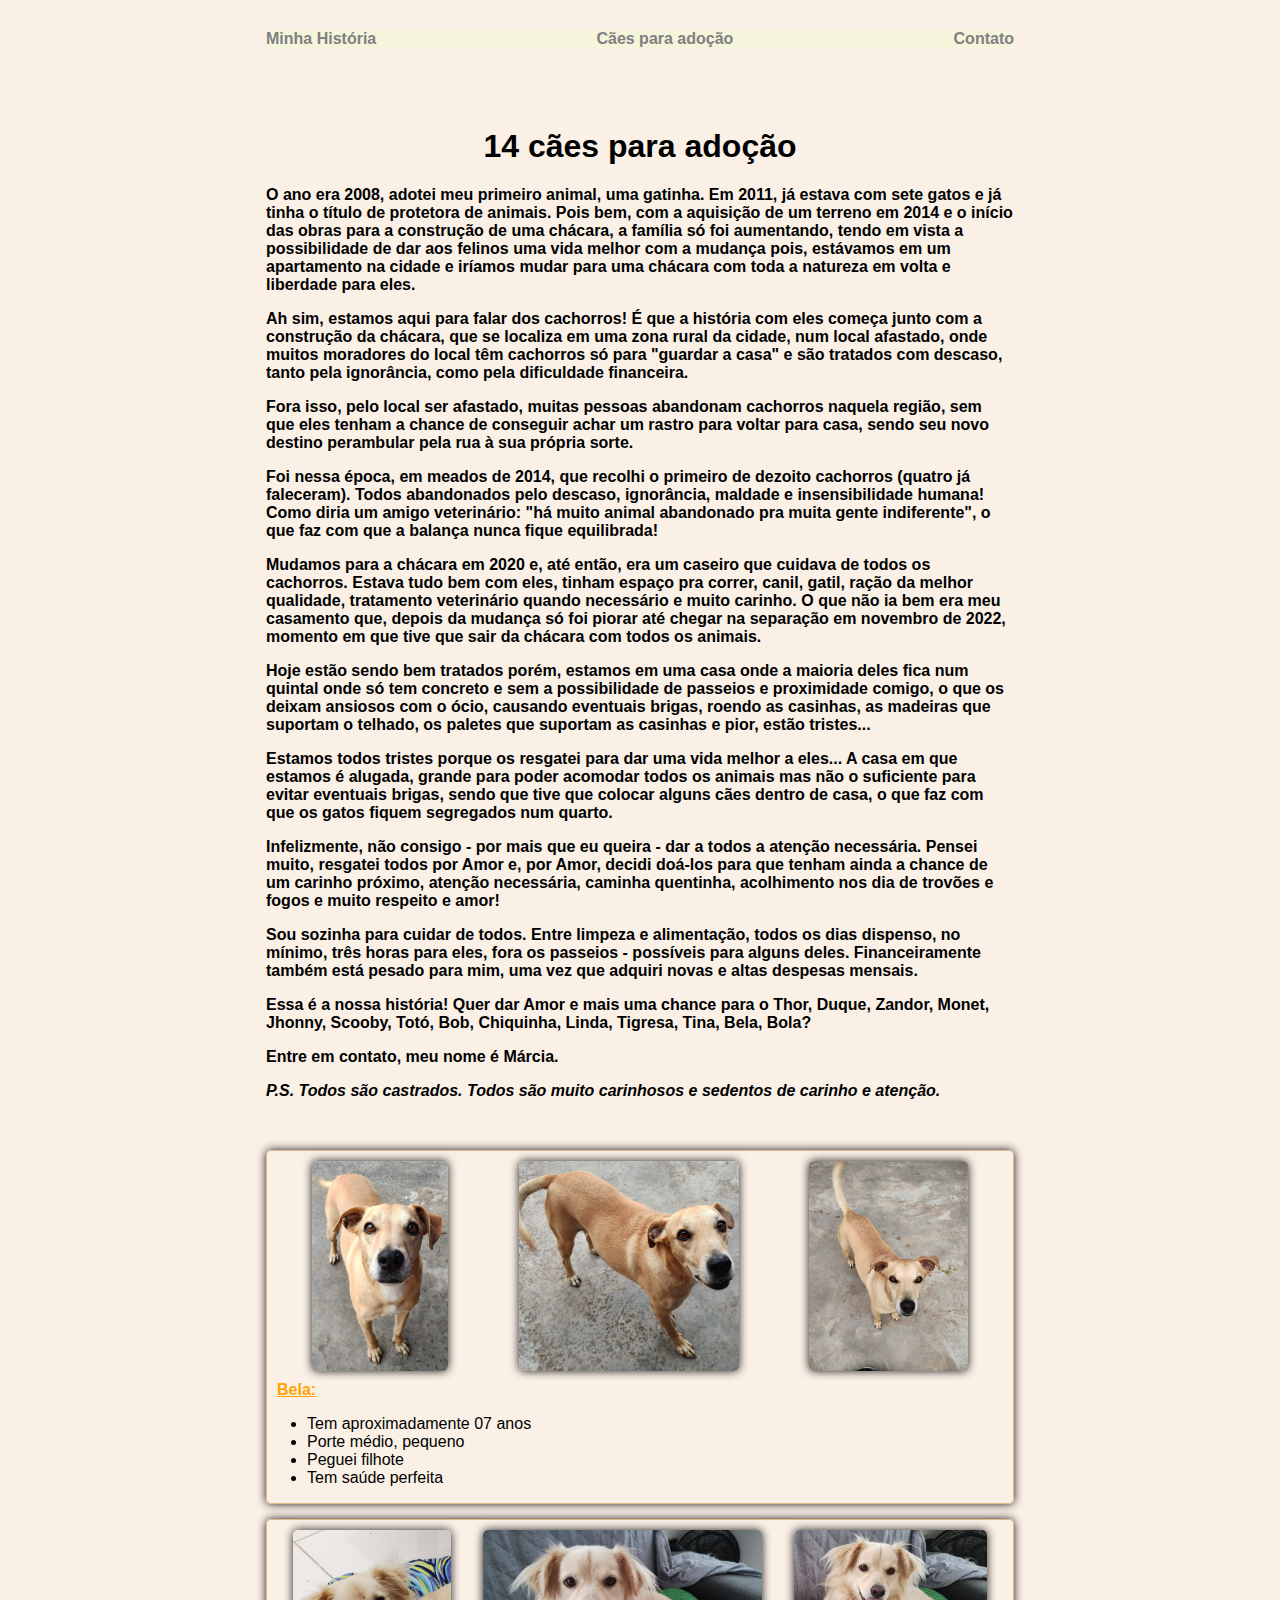
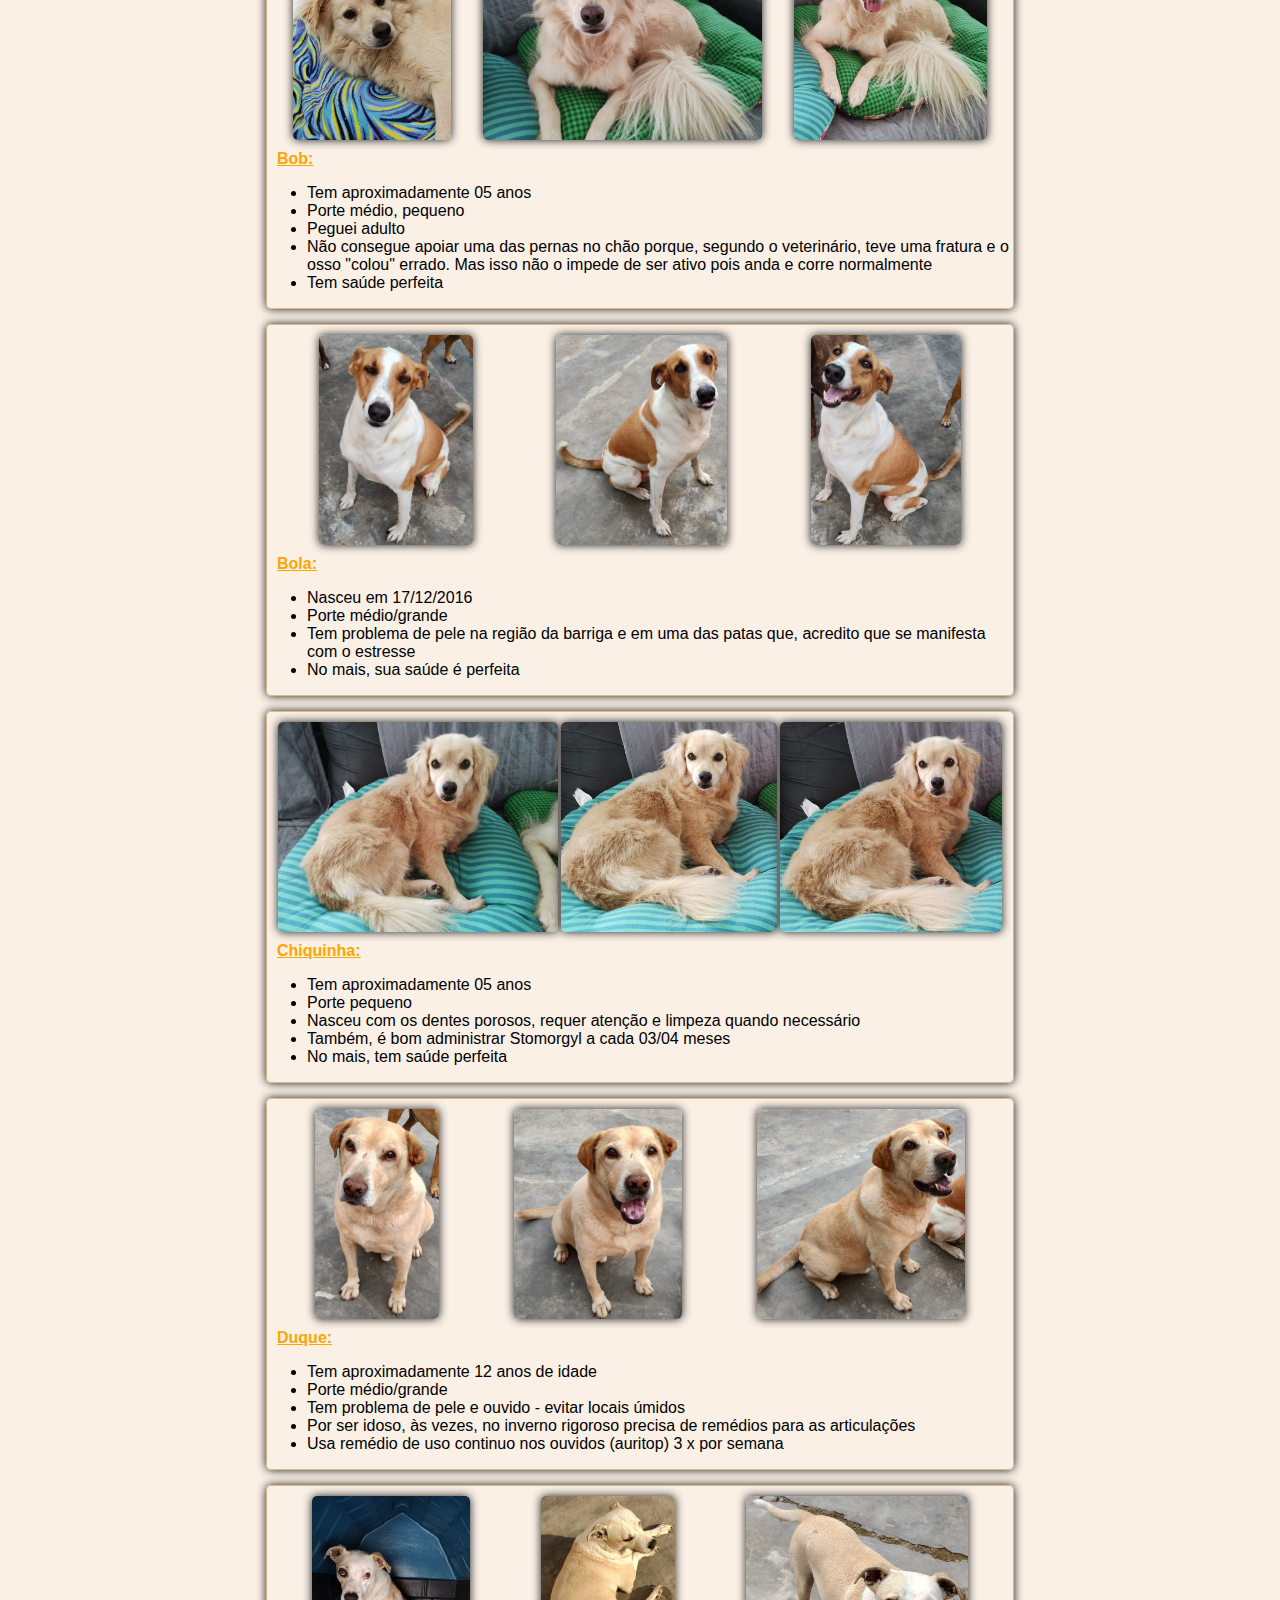
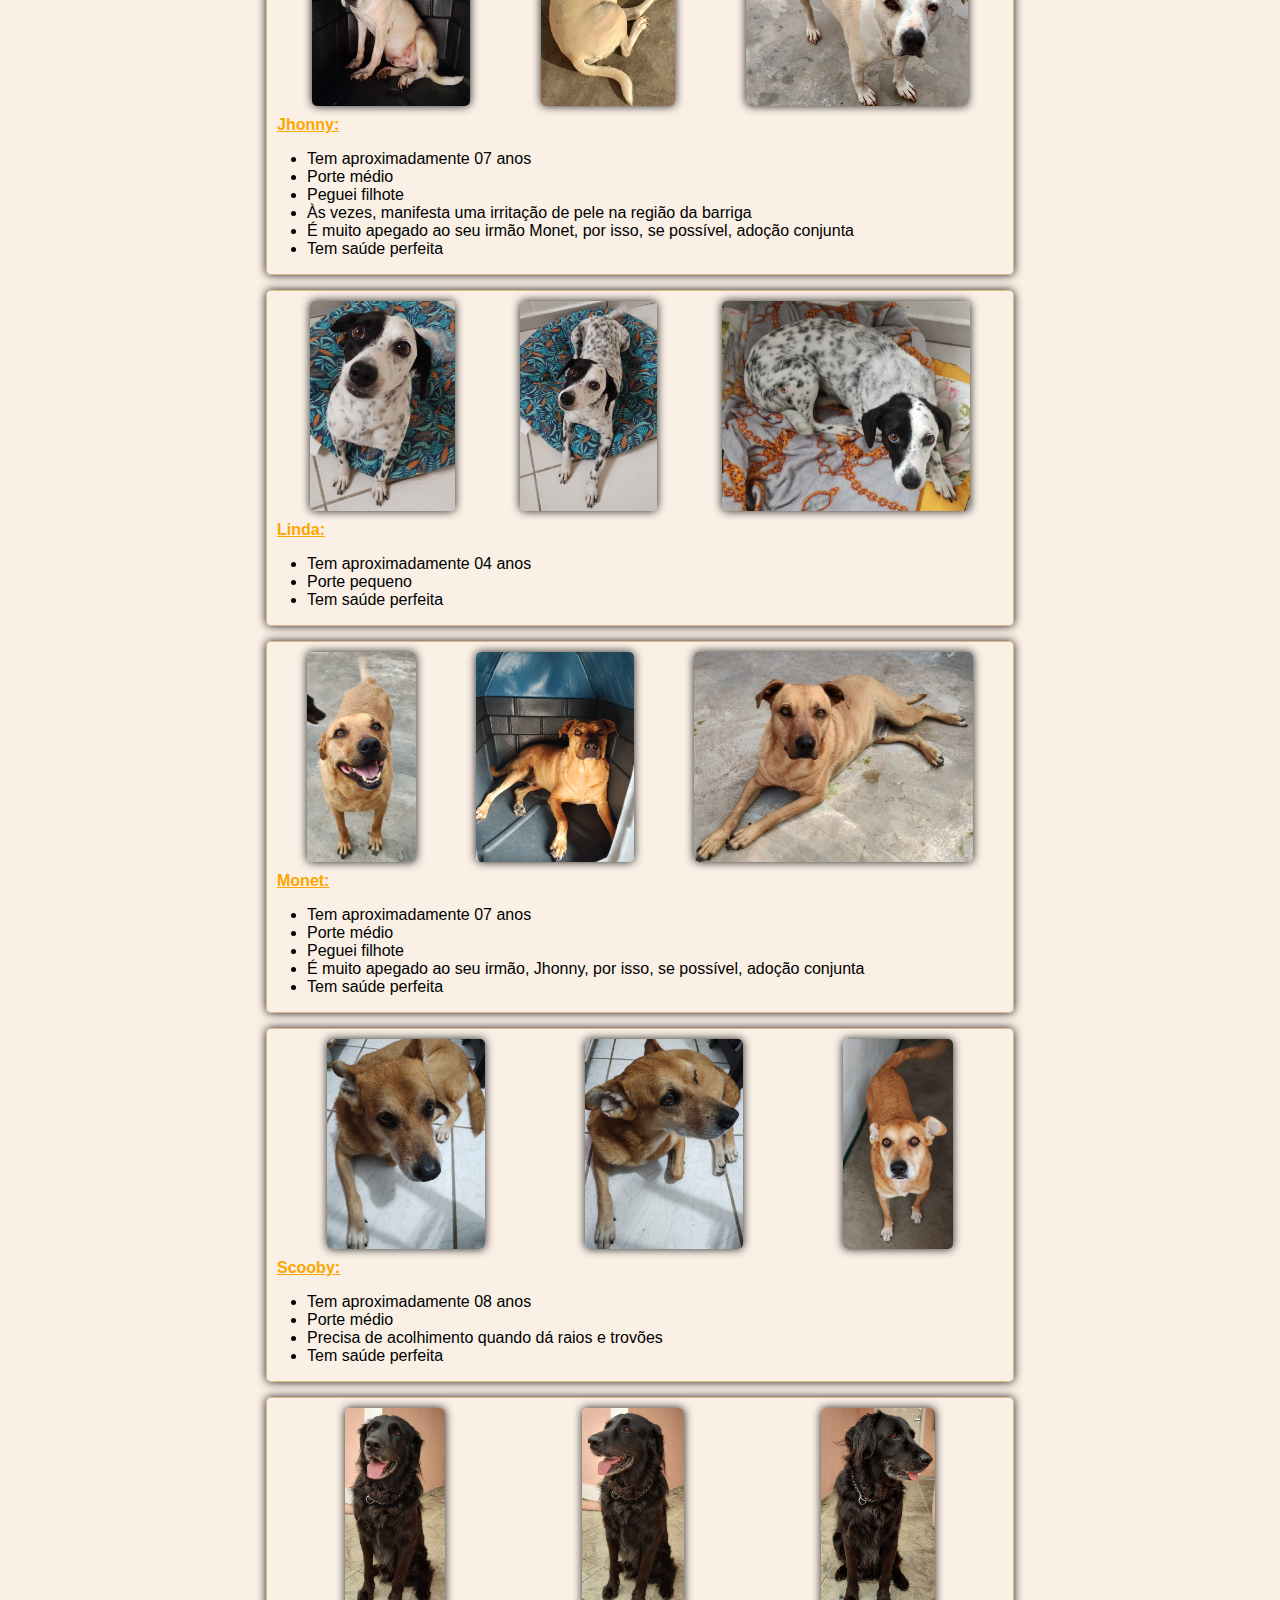
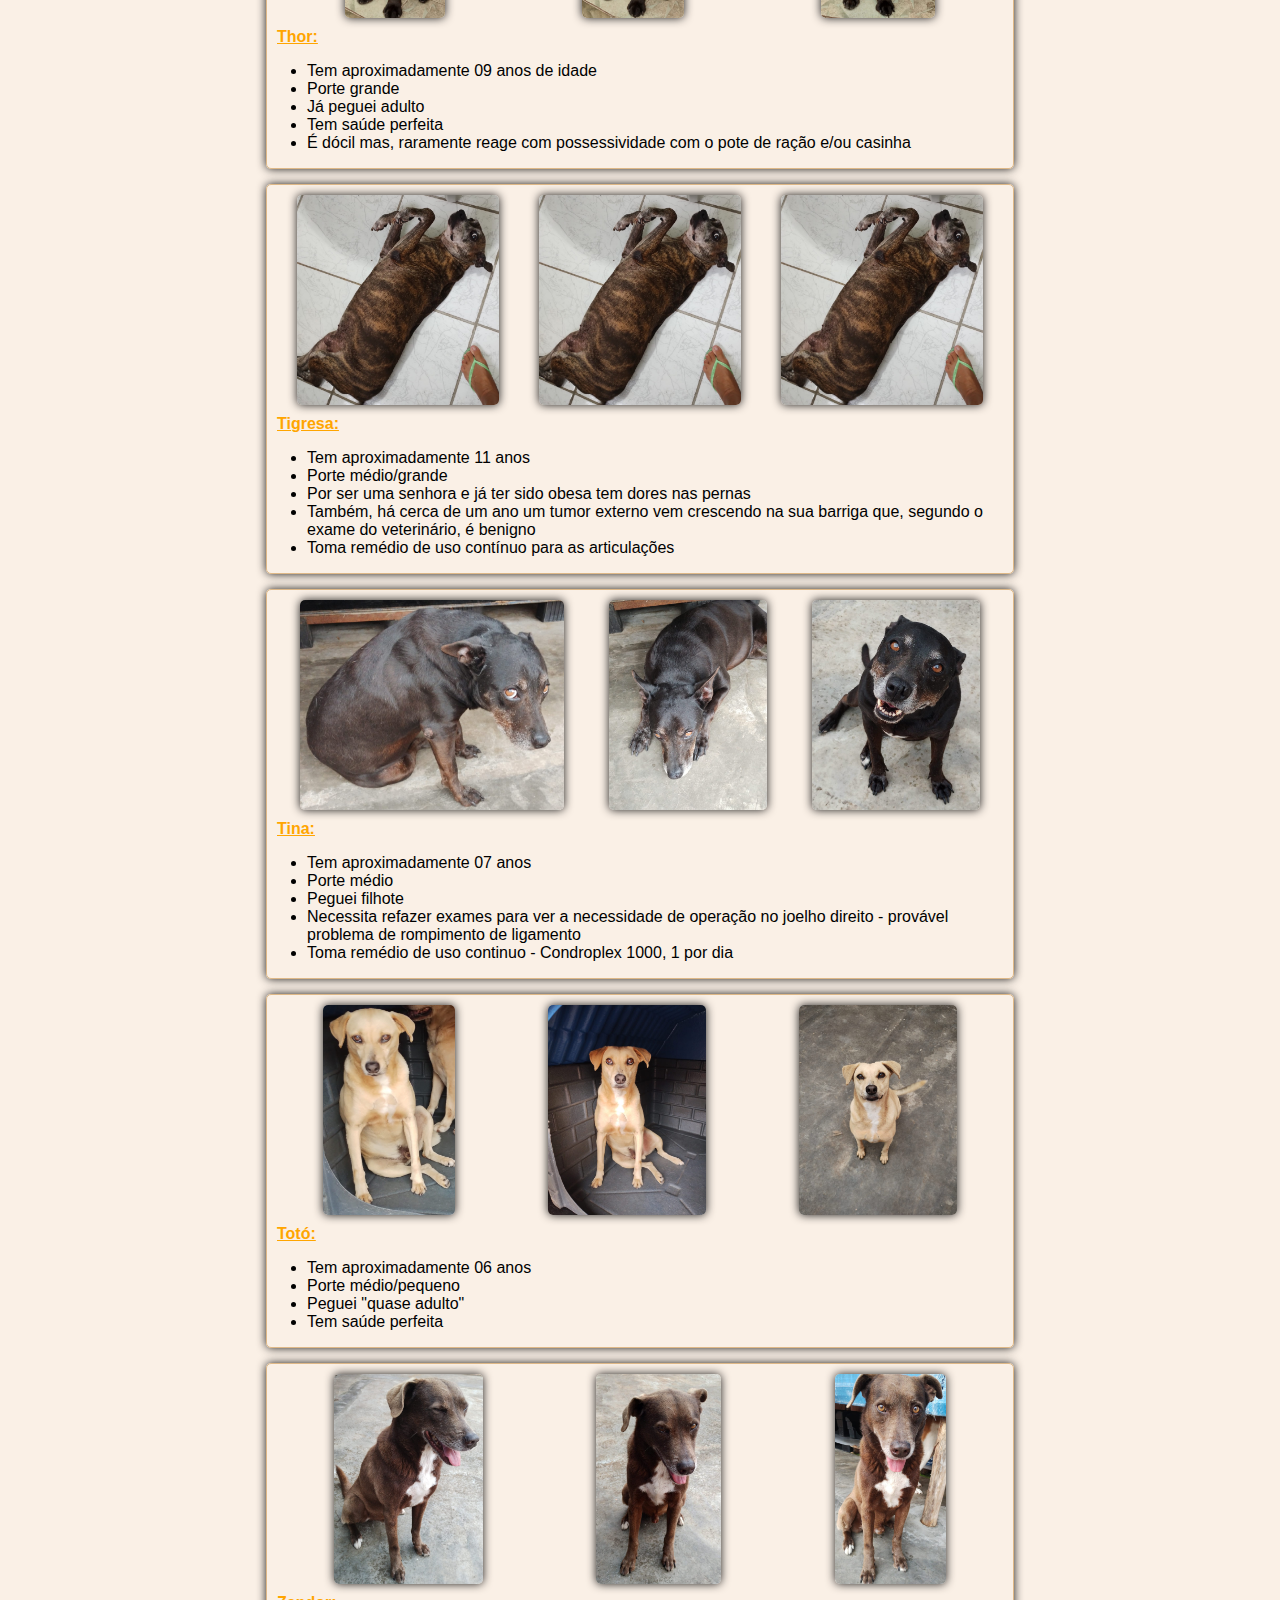
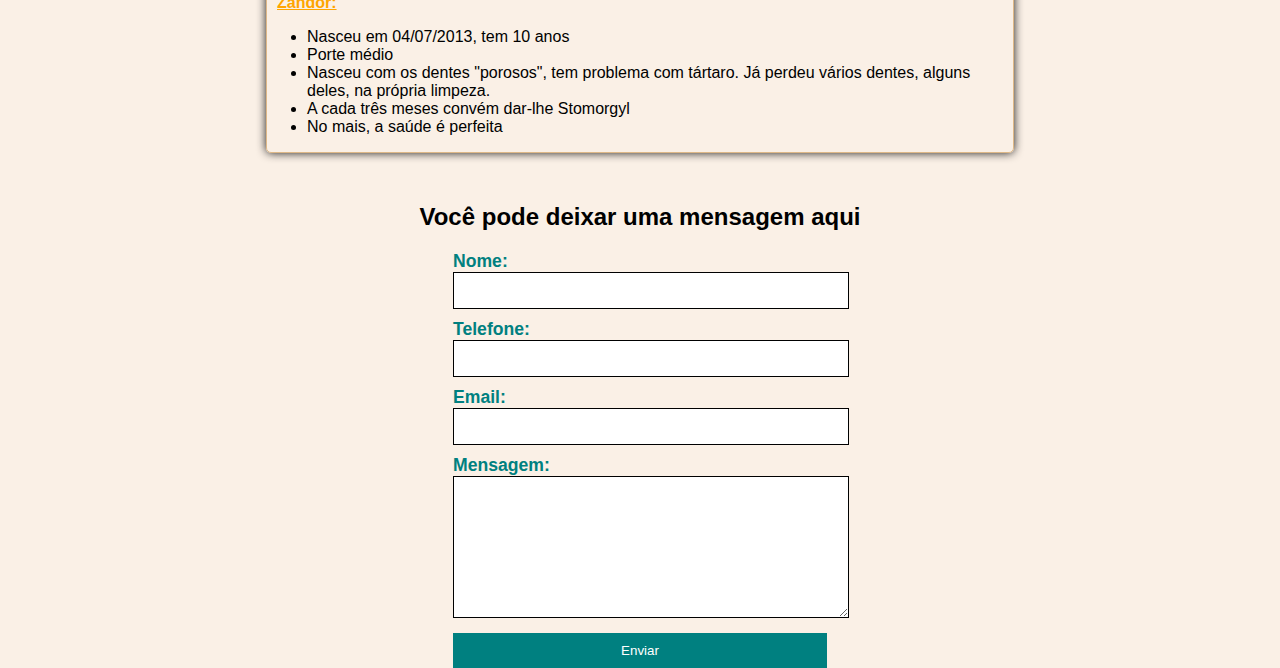
==== commit c1a60192: "Included header" ====
--- a/index.html
+++ b/index.html
@@ -7,6 +7,13 @@
     <title>14 cães para adoção</title>
   </head>
   <body>
+    <header>
+      <nav class="navbar">
+        <a href="#">Minha História</a>
+        <a href="#">Cães para adoção</a>
+        <a href="#">Contato</a>
+      </nav>
+    </header>
     <h1>14 cães para adoção</h1>
     <h4 class="owner-story">
       <p>
--- a/css/style.css
+++ b/css/style.css
@@ -2,6 +2,9 @@
 :root {
   --owner-story-width: 768px;
   --dogs-container-width: 768px;
+  --primary-color: teal;
+  --secondary-color: orange;
+  --font-family: Roboto, sans-serif;
 }
 
 /* Make the webpage mobile-friendly */
@@ -10,17 +13,48 @@
     flex-direction: column;
     padding: 10px;
   }
+  .navbar {
+    flex-direction: column;
+  }
 }
 
 /* Global styles */
 body {
   margin: 0 auto;
-  background-color: beige;
+  background-color: #faf0e6;
+  font-family: var(--font-family);
+  font-size: 16px;
 }
 
+/* Navbar */
+.navbar {
+  display: flex;
+  flex-direction: row;
+  justify-content: space-between;
+  align-items: center;
+  margin: 0 auto;
+  max-width: 748px;
+  background-color: beige;
+  font-weight: 700;
+  margin-top: 30px;
+}
+
+.navbar a {
+  text-decoration: none;
+  color: gray;
+}
+
+.navbar a:hover {
+  color: brown;
+}
+
+h1 {
+  margin-top: 80px;
+}
 h1,
 h2 {
   text-align: center;
+  font-weight: bold;
 }
 
 h2 {
@@ -42,12 +76,17 @@
   max-width: auto;
   max-height: 210px;
   border-radius: 5px;
+  box-shadow: 0 0 10px 0 rgb(29, 27, 27);
 }
 
 .dog-images {
   display: flex;
   justify-content: space-around;
   margin: 10px;
+}
+
+.dog-images img:active {
+  transform: scale(1.8);
 }
 
 .dog {
@@ -60,6 +99,7 @@
 .dog-description {
   margin: 10px;
   text-decoration: underline;
+  color: var(--secondary-color);
 }
 
 .contact-form {
@@ -73,6 +113,7 @@
   margin-bottom: 10px;
   font-weight: 700;
   font-size: 1.1em;
+  color: var(--primary-color);
 }
 
 .contact-form input,
@@ -85,7 +126,7 @@
 .contact-form button {
   width: 100%;
   padding: 10px;
-  background-color: blue;
+  background-color: var(--primary-color);
   color: white;
   border: none;
 }
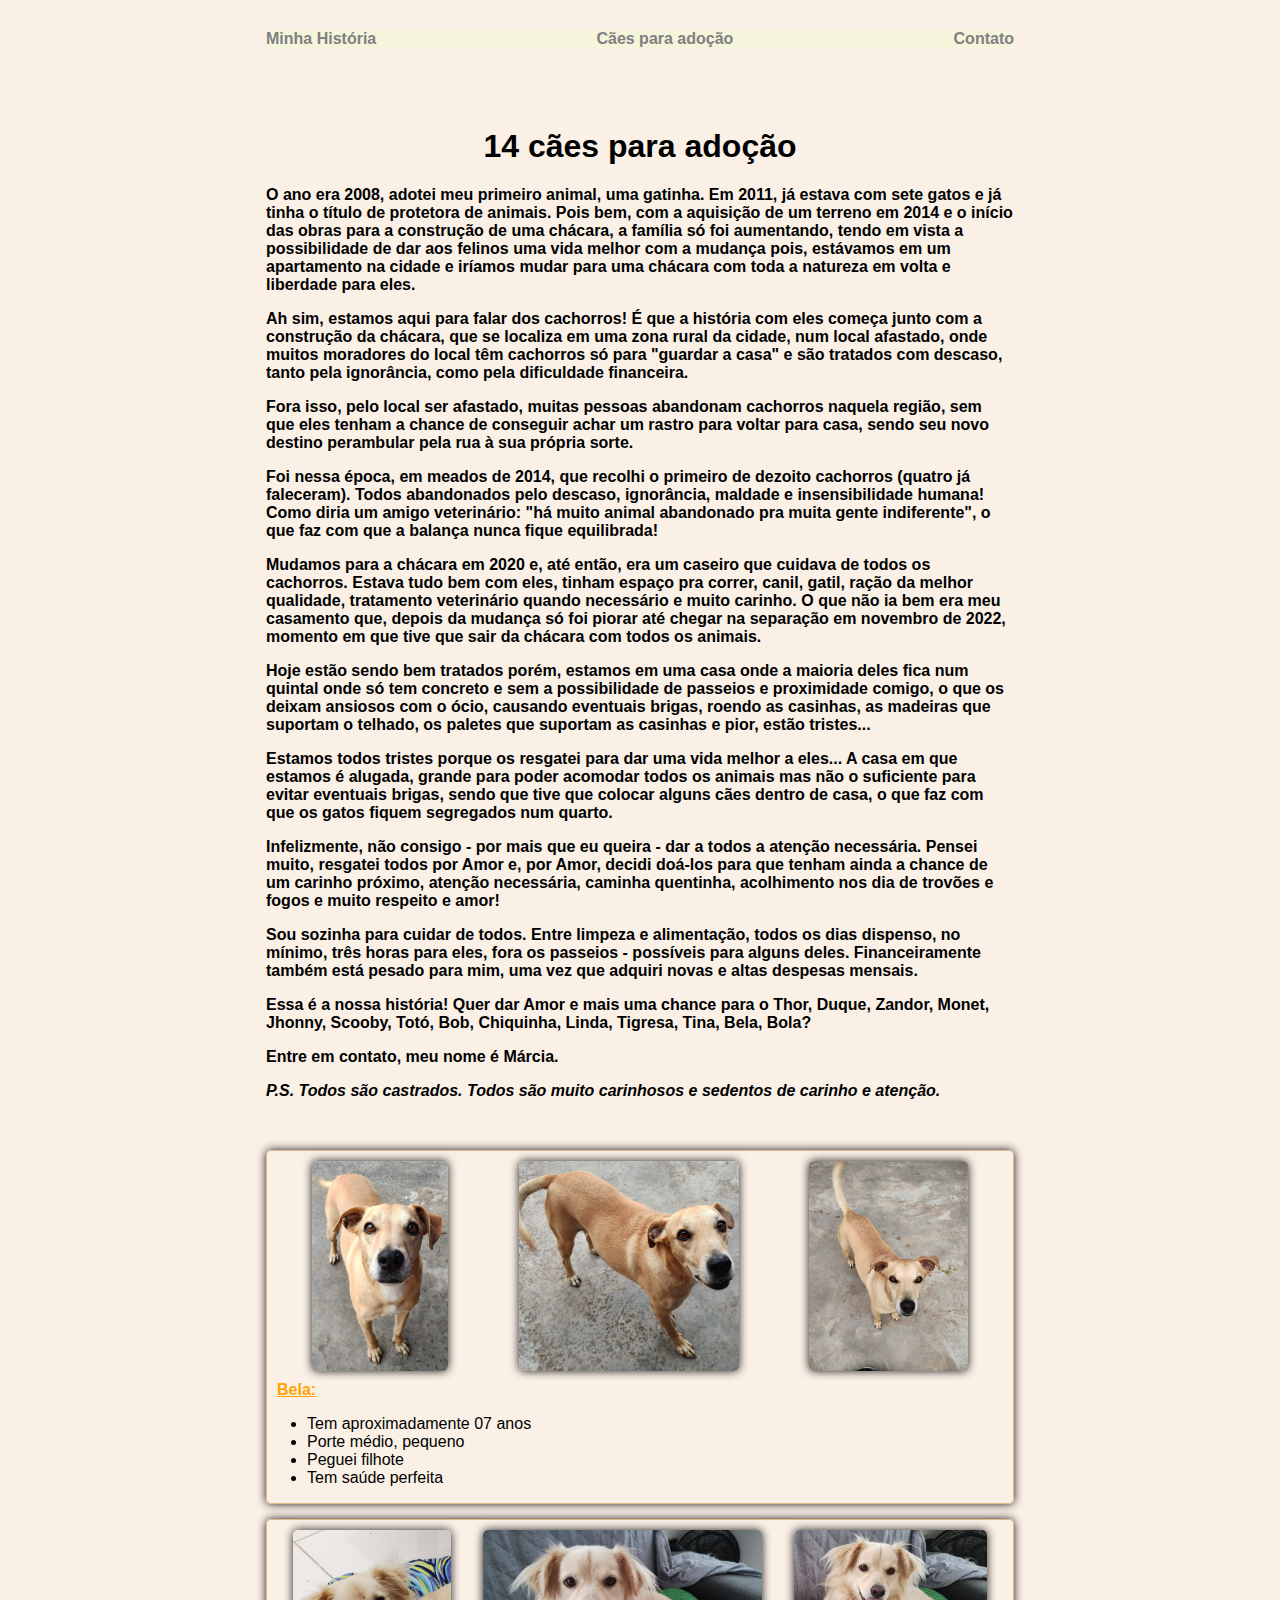
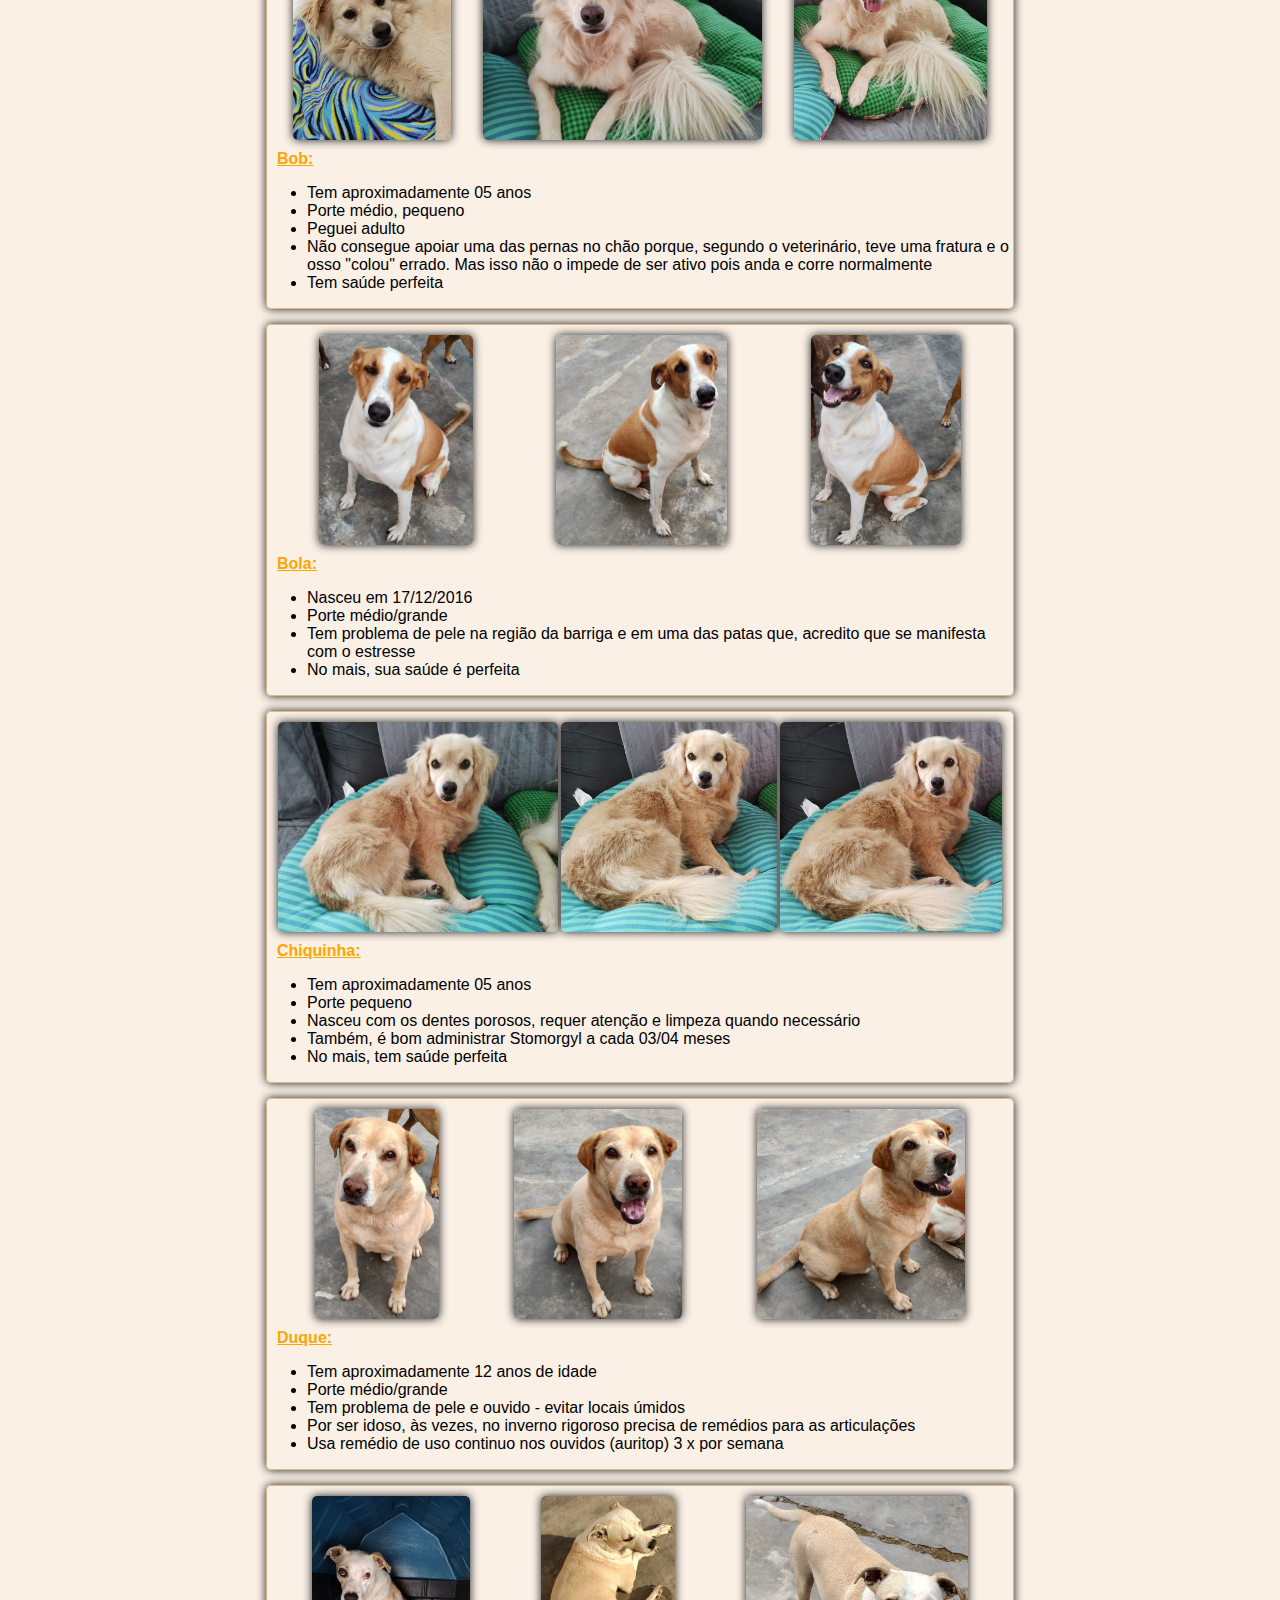
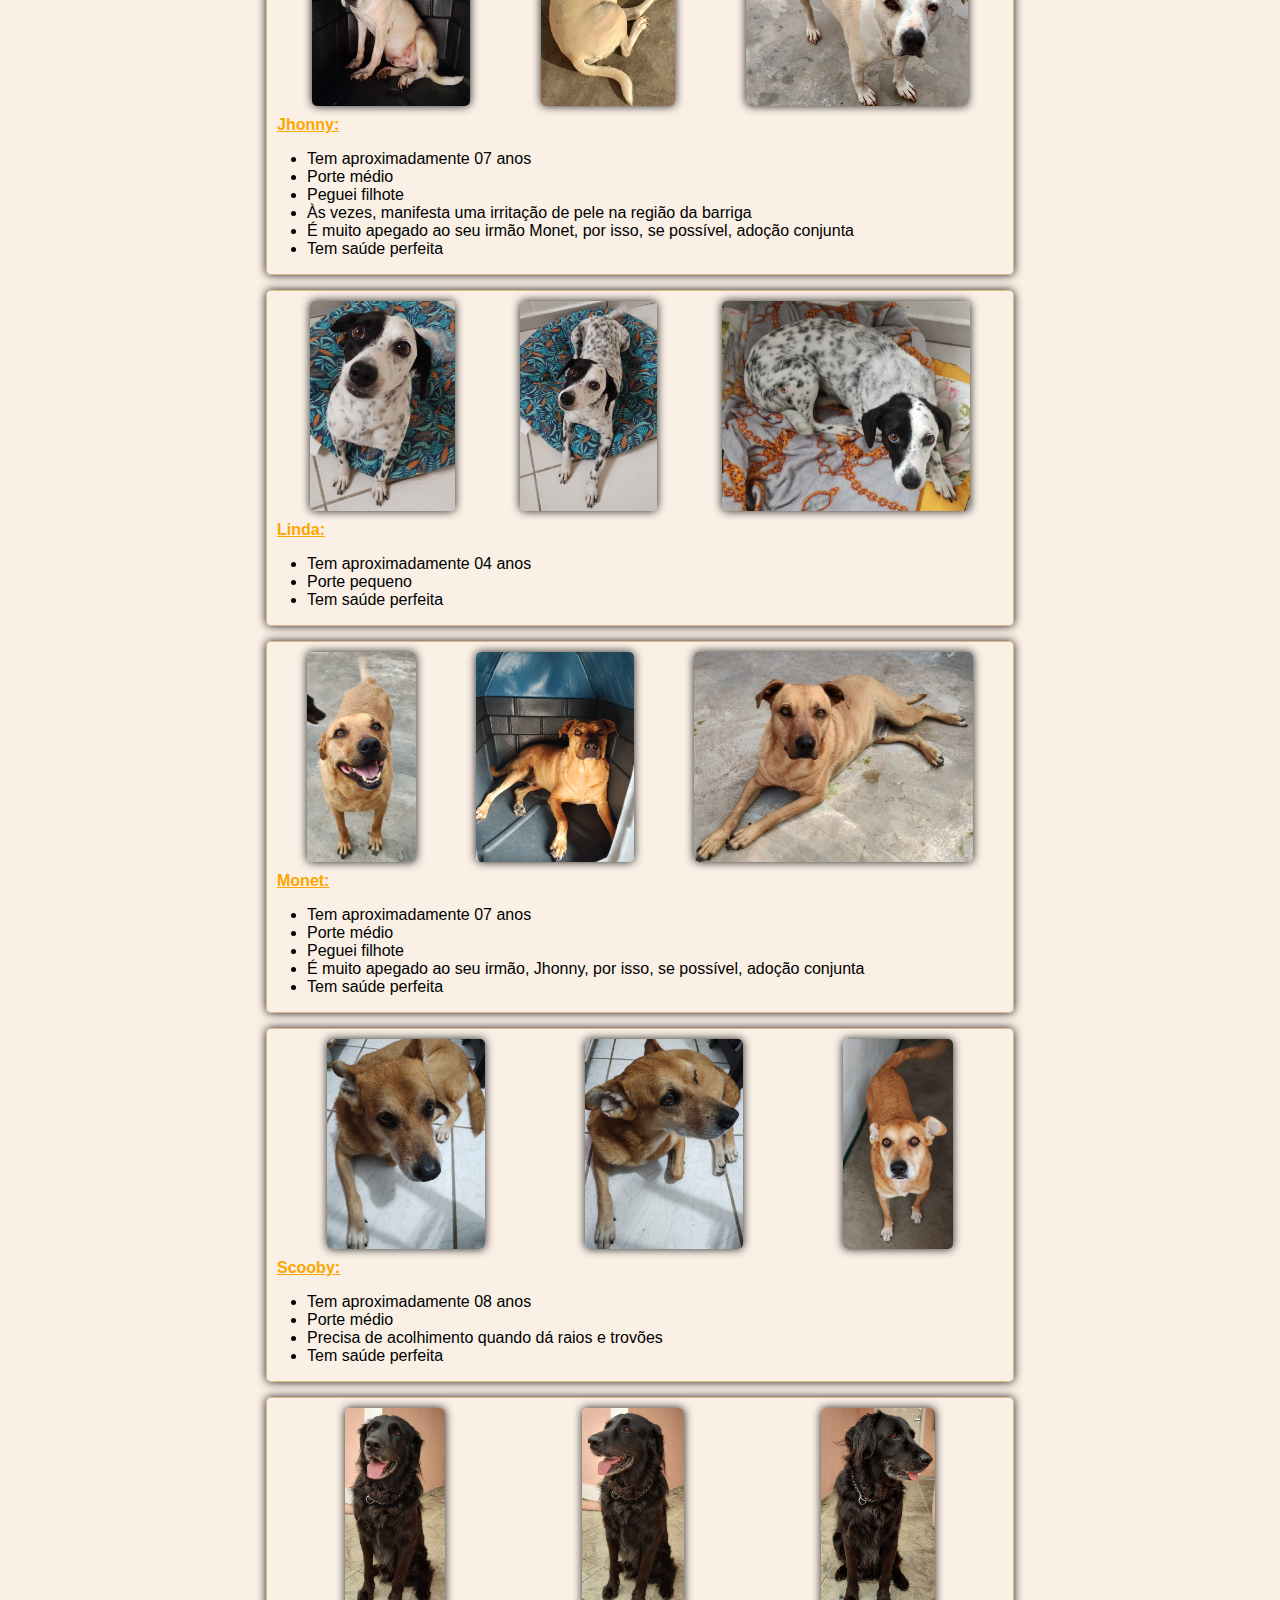
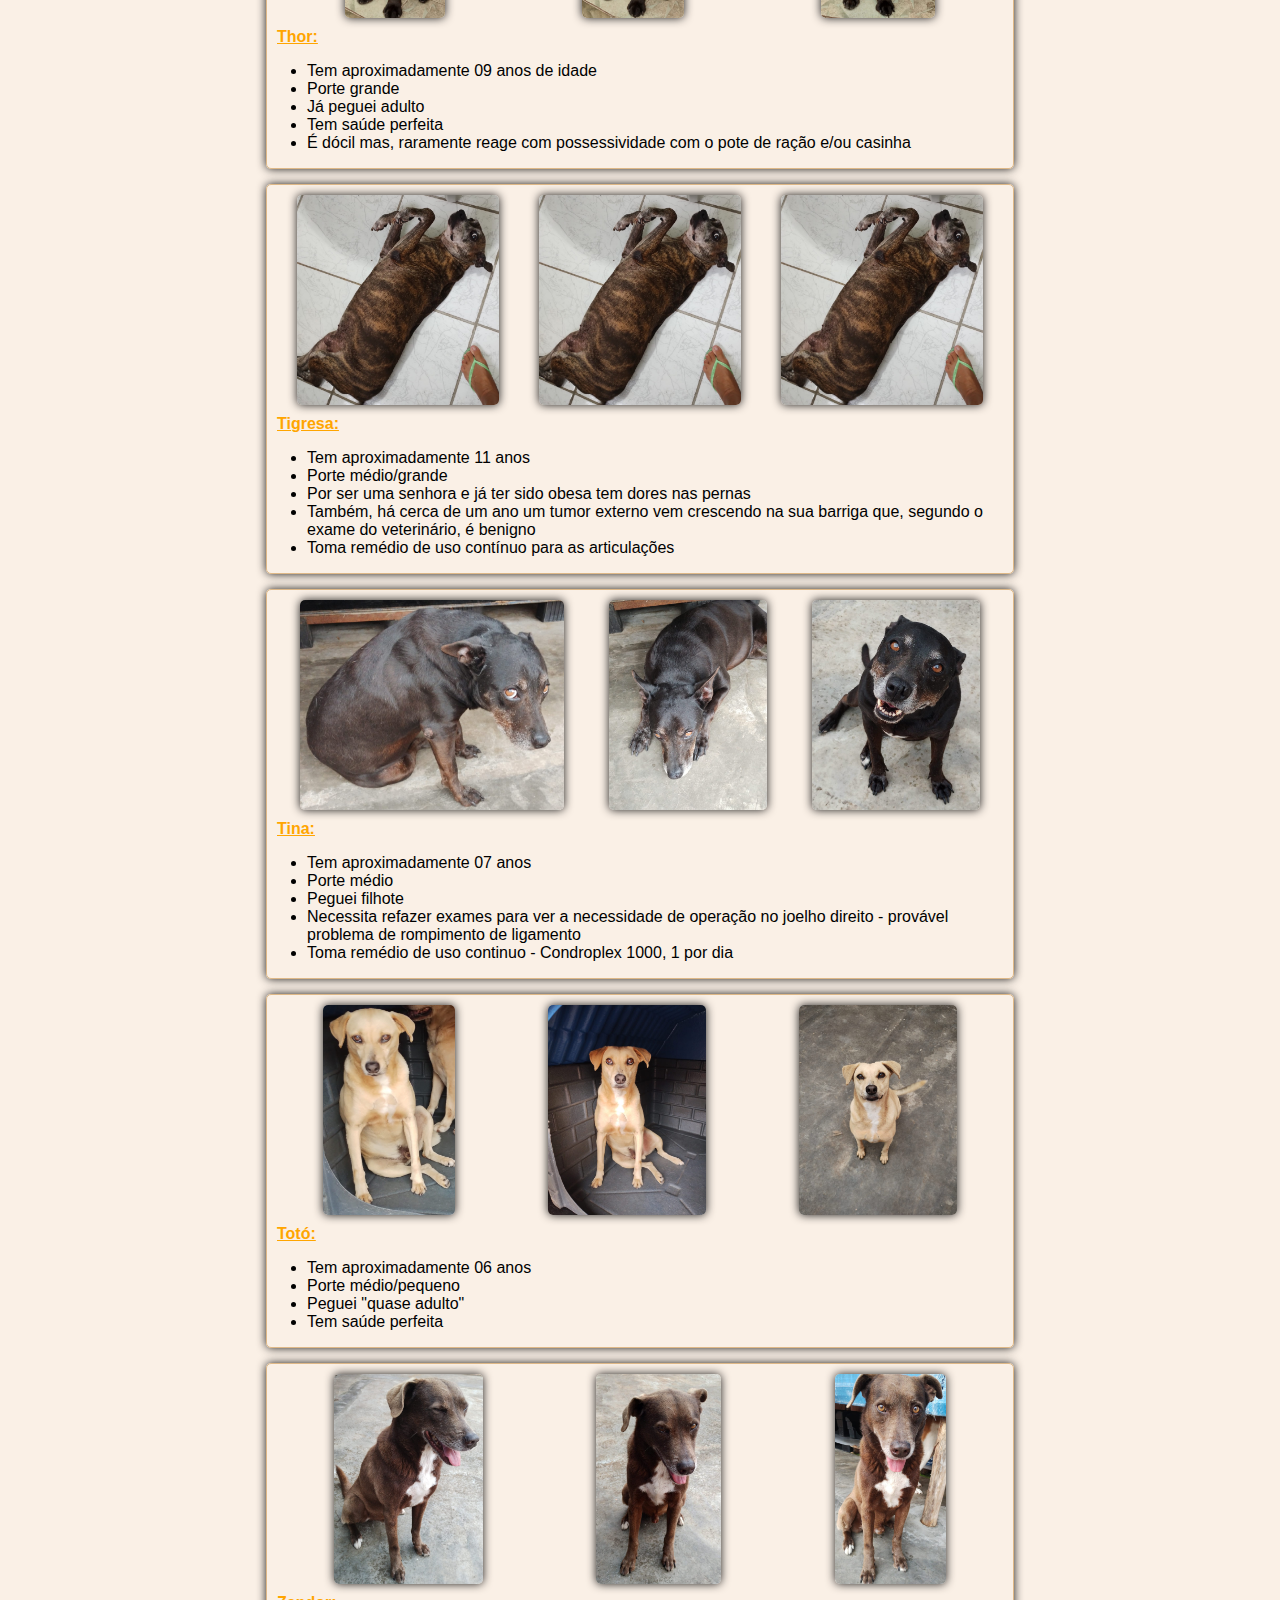
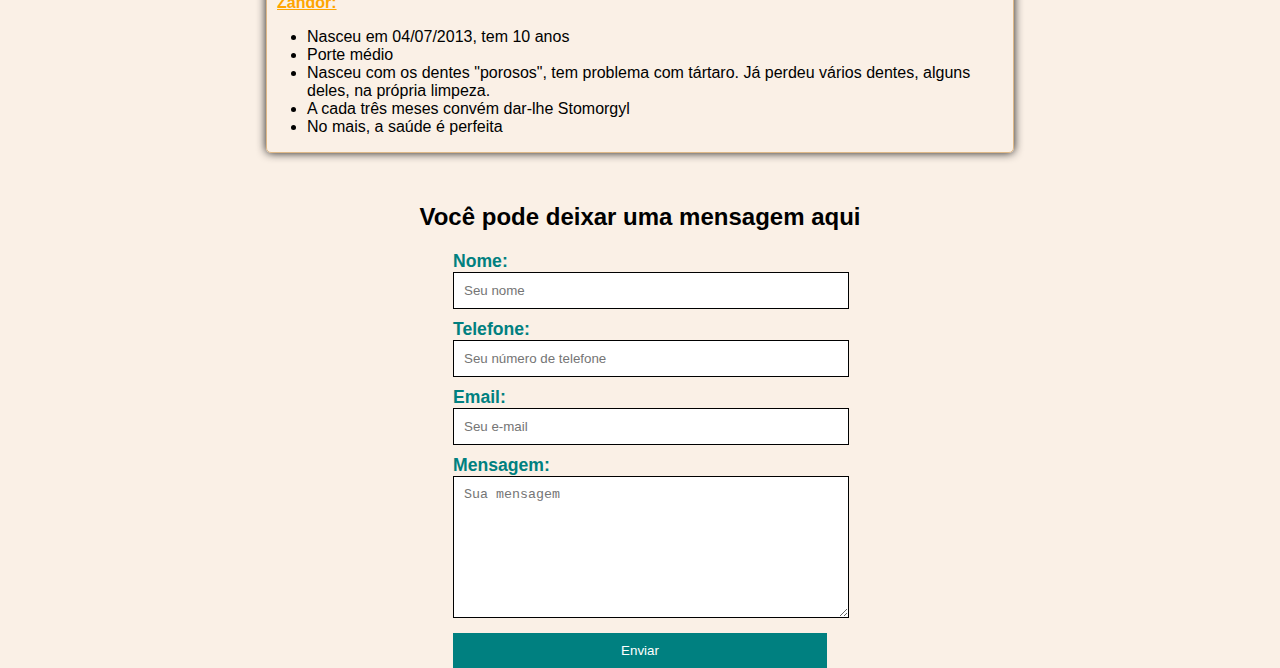
==== commit bbecd62e: "included pattern in contact form" ====
--- a/index.html
+++ b/index.html
@@ -9,12 +9,12 @@
   <body>
     <header>
       <nav class="navbar">
-        <a href="#">Minha História</a>
-        <a href="#">Cães para adoção</a>
-        <a href="#">Contato</a>
+        <a href="#my-story">Minha História</a>
+        <a href="#dogs-to-adopt">Cães para adoção</a>
+        <a href="#contact">Contato</a>
       </nav>
     </header>
-    <h1>14 cães para adoção</h1>
+    <h1 id="my-story">14 cães para adoção</h1>
     <h4 class="owner-story">
       <p>
         O ano era 2008, adotei meu primeiro animal, uma gatinha. Em 2011, já
@@ -89,7 +89,7 @@
         carinho e atenção.</i
       >
     </h4>
-    <div class="dogs-container">
+    <div id="dogs-to-adopt" class="dogs-container">
       <div class="dog">
         <div class="dog-images">
           <img src="images/bela1.jpeg" class="dog-image" />
@@ -360,25 +360,36 @@
       </div>
       <h2>Você pode deixar uma mensagem aqui</h2>
       <form
+        id="contact"
         class="contact-form"
         action="https://formspree.io/f/xrgwowjj"
         method="POST"
       >
         <label>
           Nome:
-          <input type="text" name="name" required />
+          <input type="text" name="name" required placeholder="Seu nome" />
         </label>
         <label>
           Telefone:
-          <input type="phone" name="phone_number" />
+          <input
+            type="phone"
+            name="phone_number"
+            placeholder="Seu número de telefone"
+            pattern="[0-9()\-]*"
+          />
         </label>
         <label>
           Email:
-          <input type="email" name="email" required />
+          <input type="email" name="email" required placeholder="Seu e-mail" />
         </label>
         <label>
           Mensagem:
-          <textarea name="message" rows="8" required></textarea>
+          <textarea
+            name="message"
+            rows="8"
+            required
+            placeholder="Sua mensagem"
+          ></textarea>
         </label>
         <button type="submit">Enviar</button>
       </form>
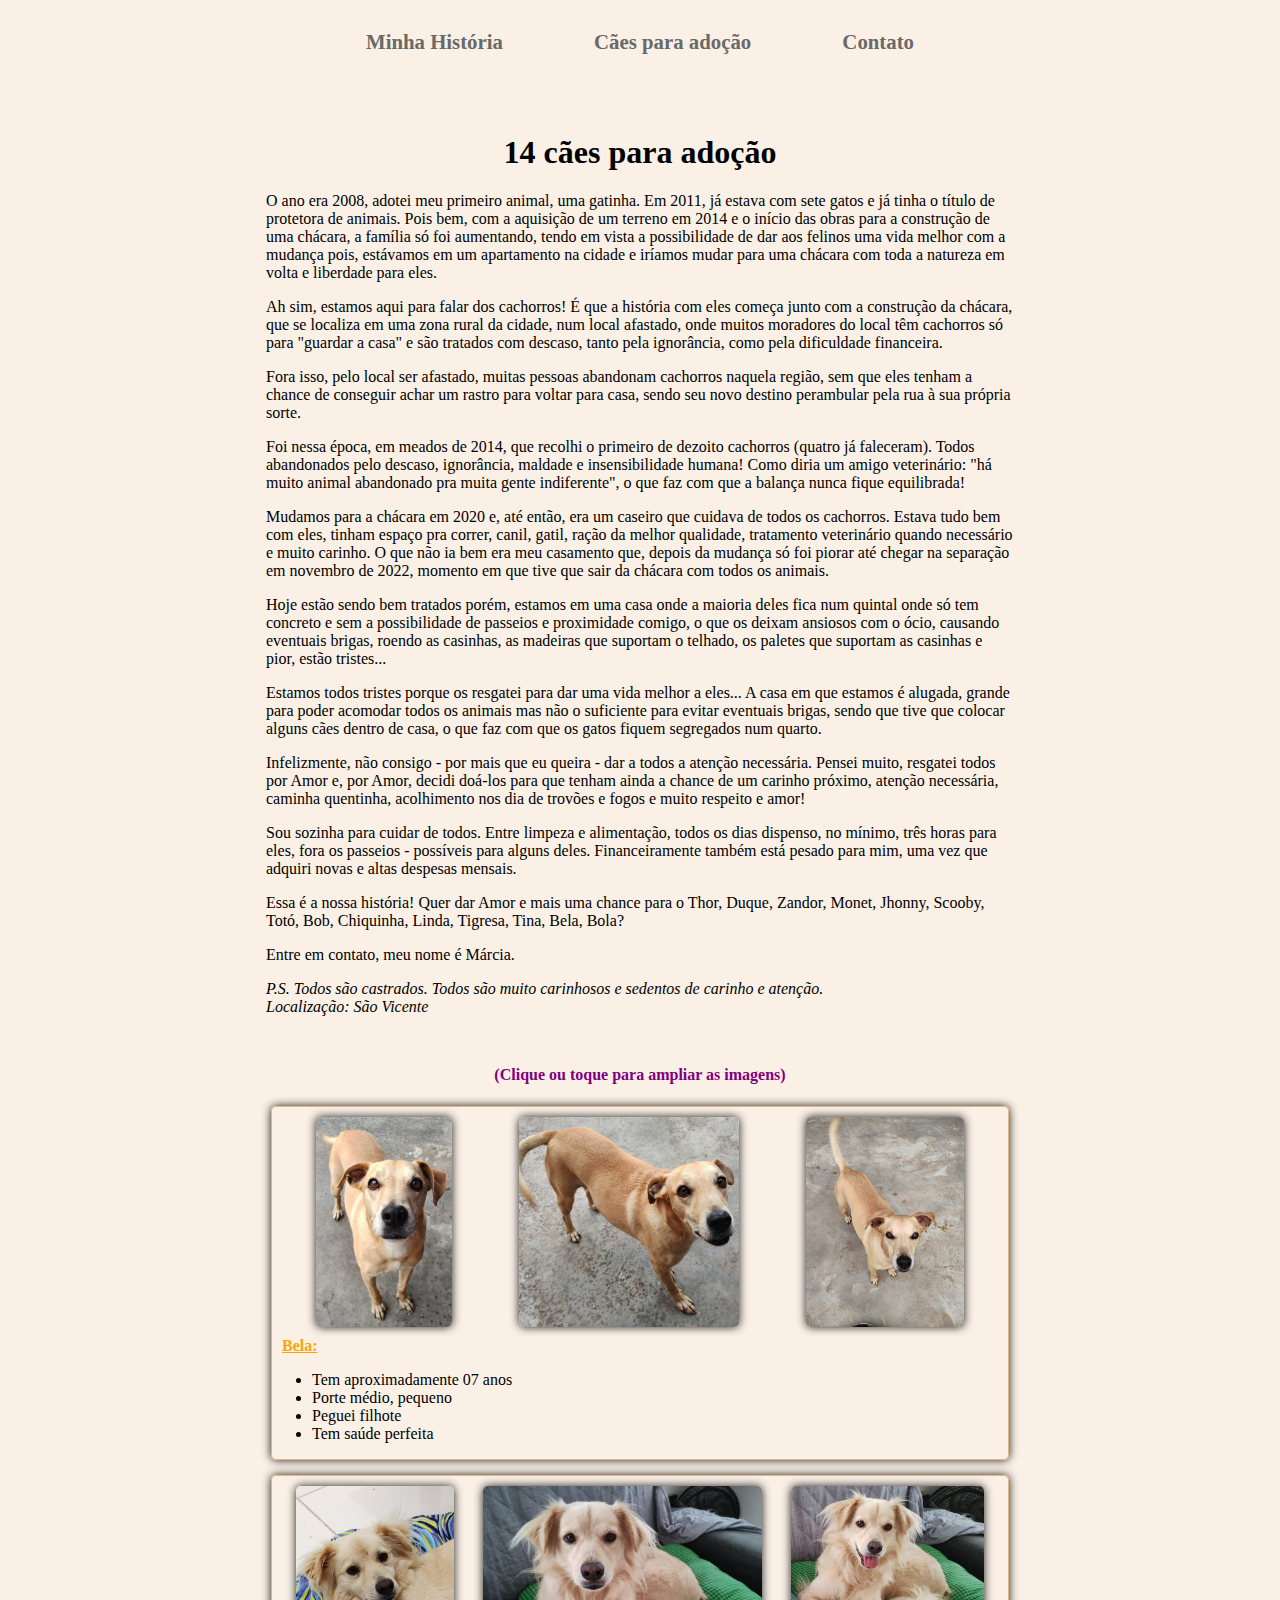
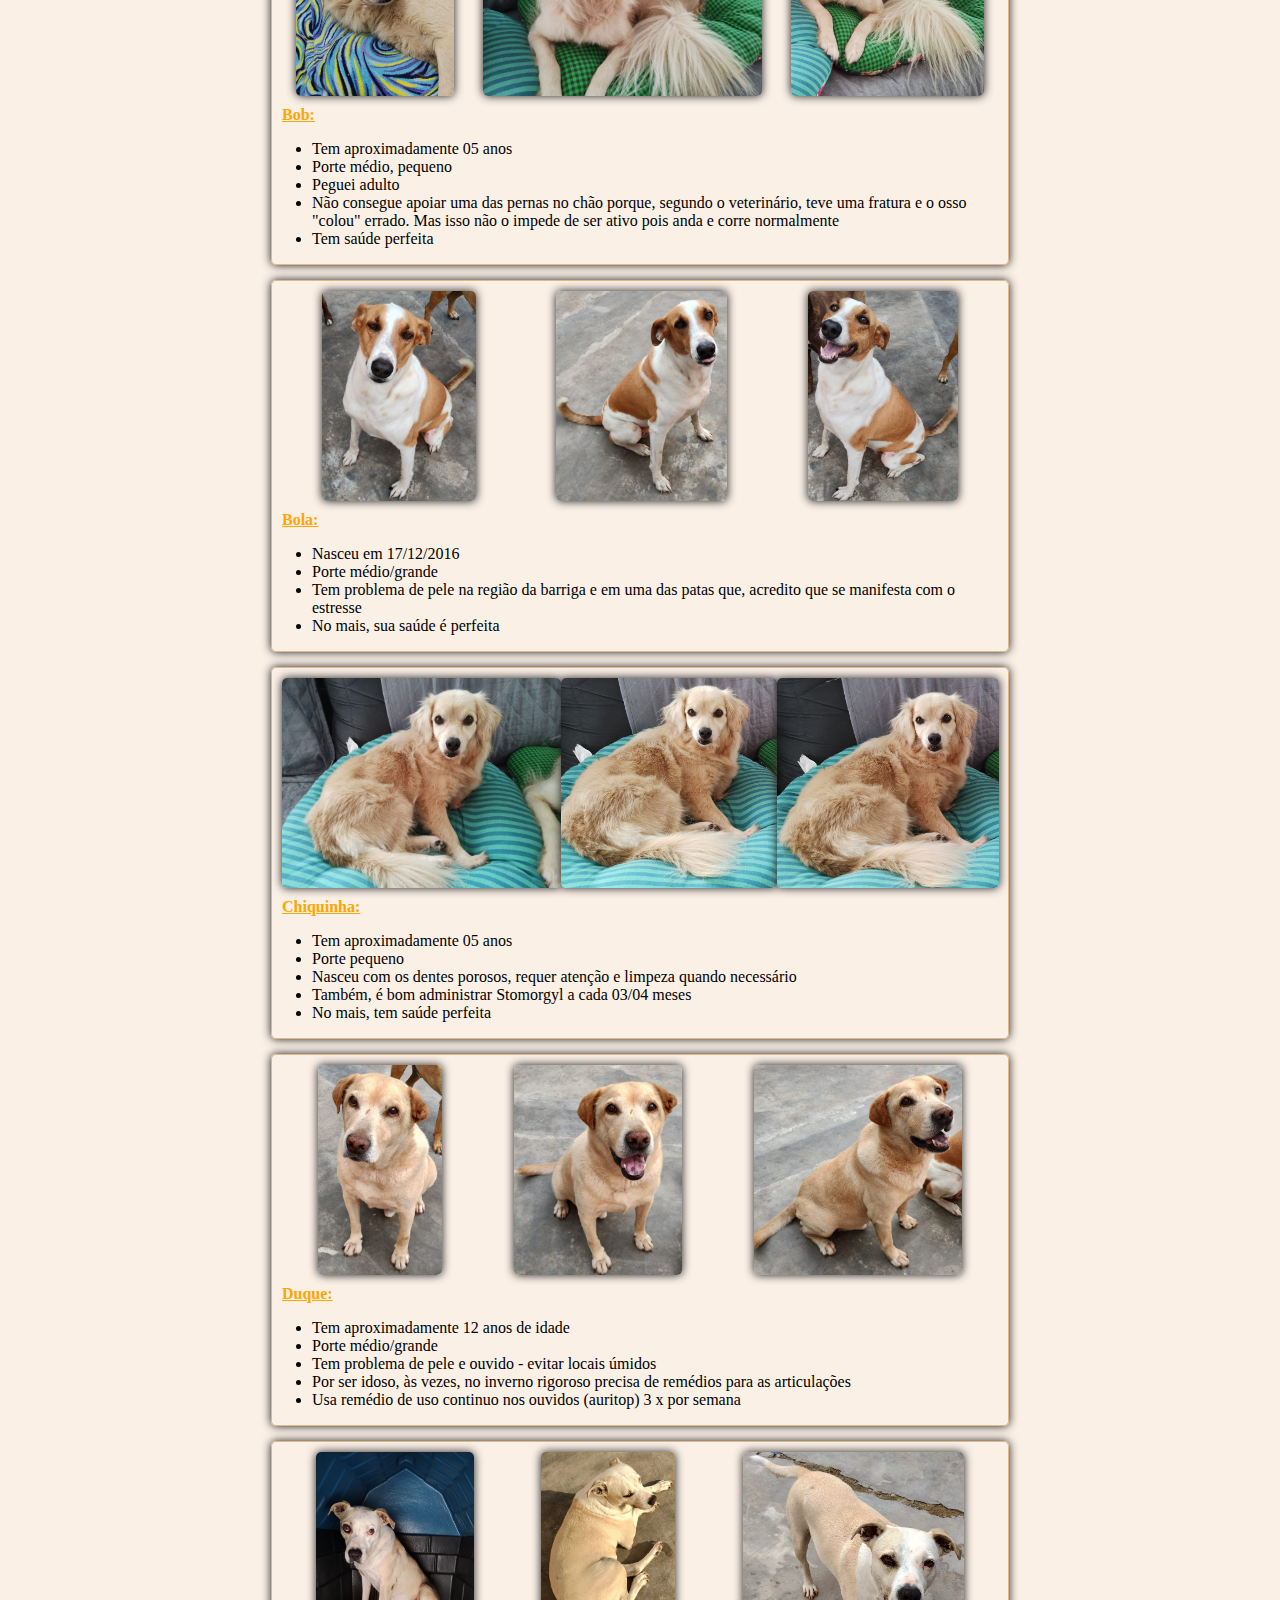
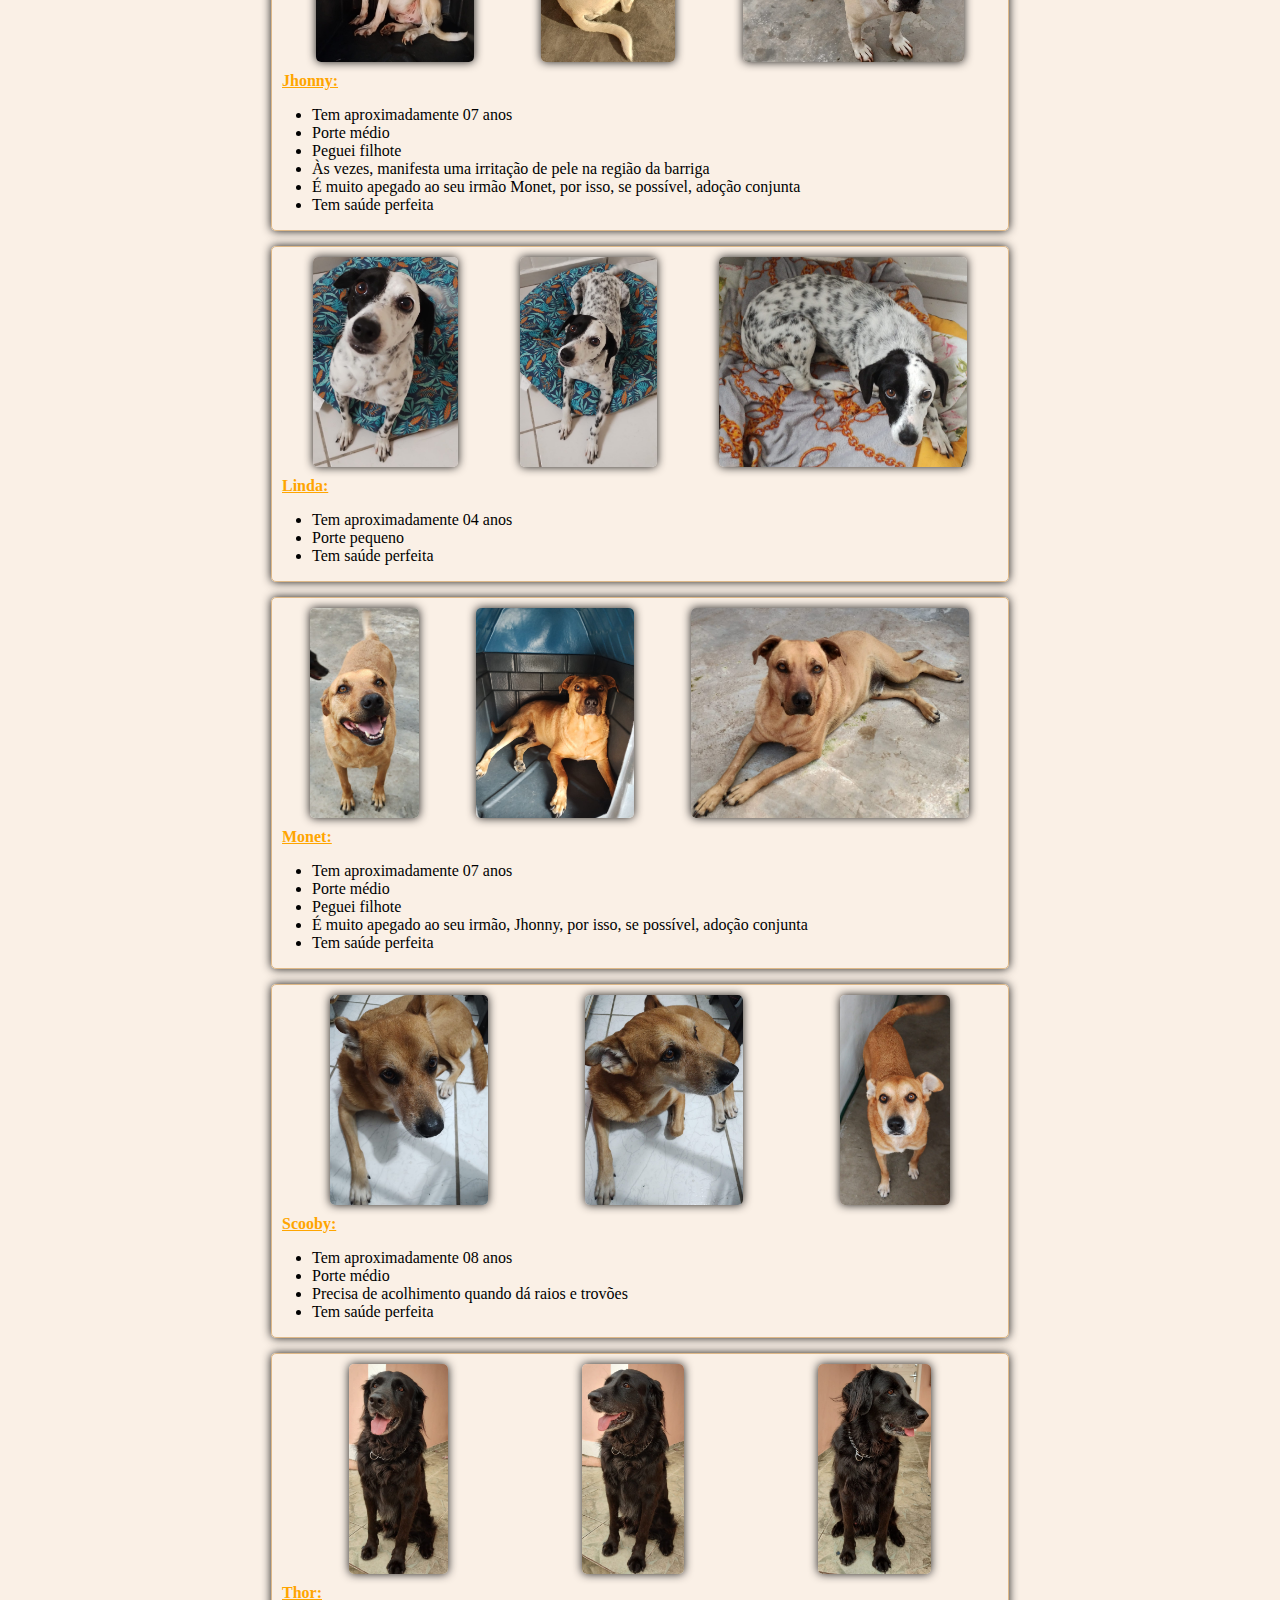
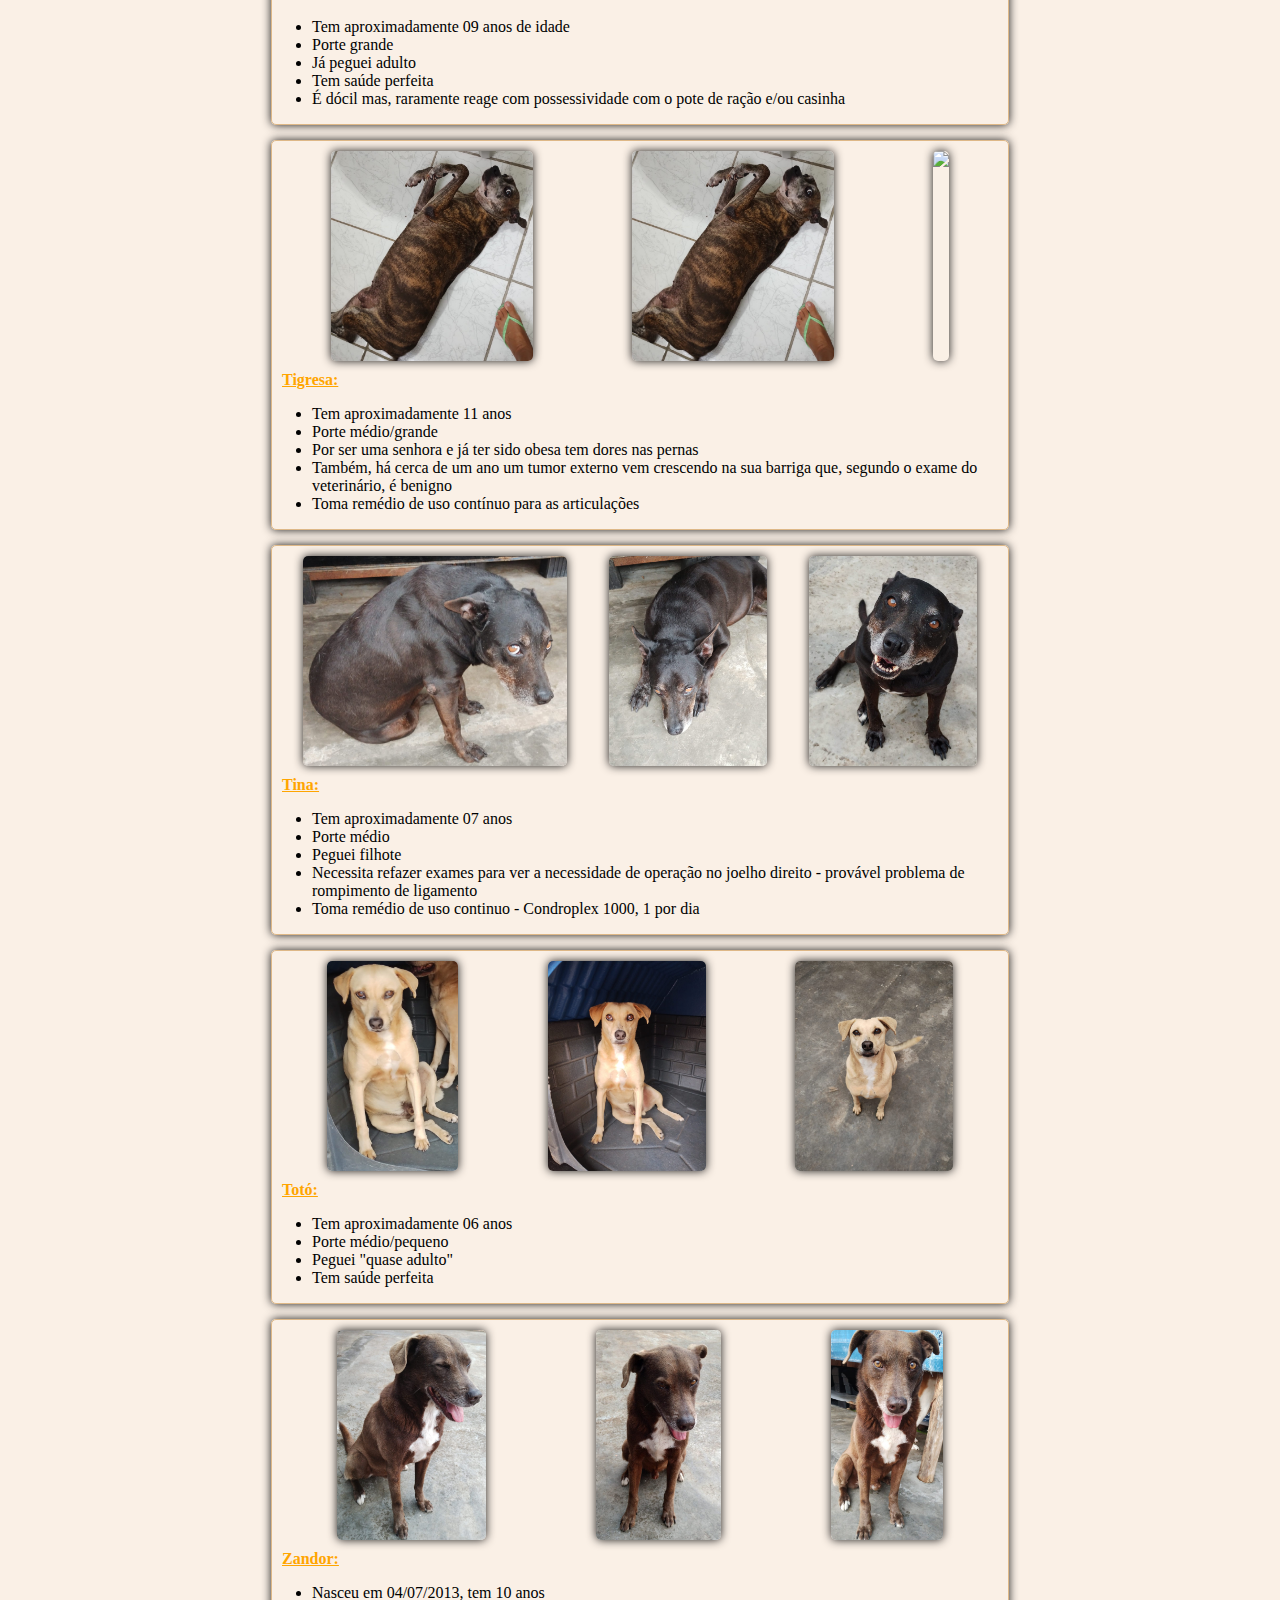
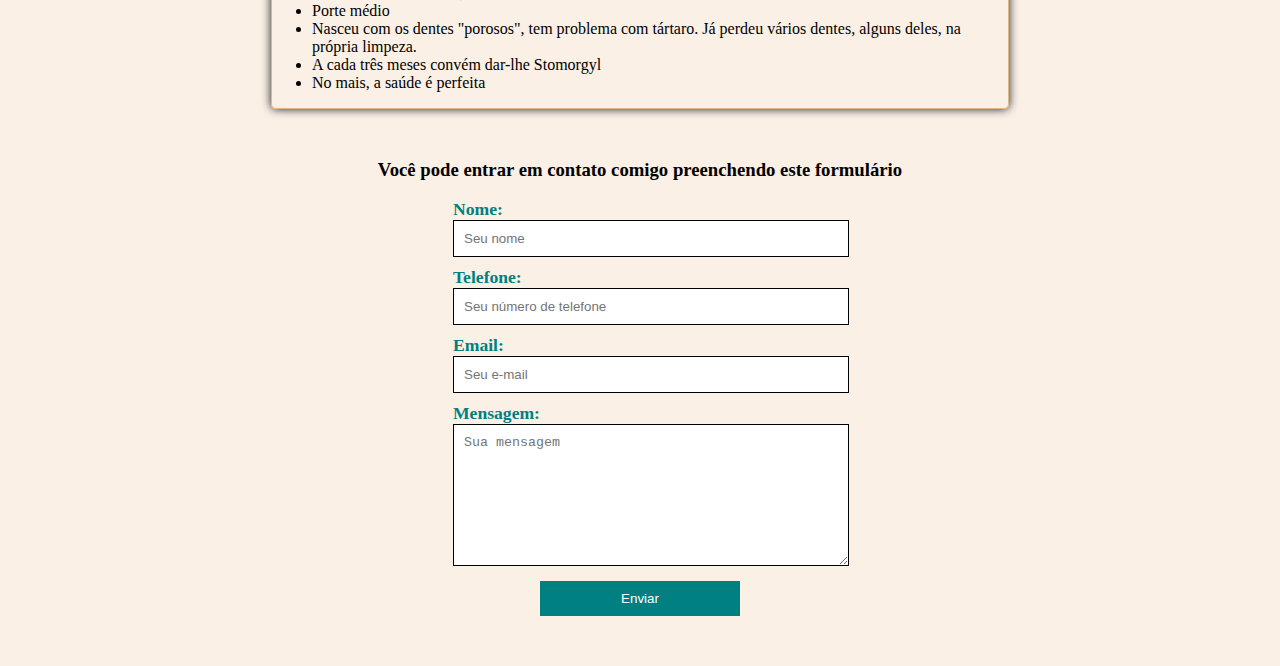
==== commit 81e9c1e8: "Changed text of form" ====
--- a/index.html
+++ b/index.html
@@ -14,81 +14,87 @@
         <a href="#contact">Contato</a>
       </nav>
     </header>
-    <h1 id="my-story">14 cães para adoção</h1>
-    <h4 class="owner-story">
-      <p>
-        O ano era 2008, adotei meu primeiro animal, uma gatinha. Em 2011, já
-        estava com sete gatos e já tinha o título de protetora de animais. Pois
-        bem, com a aquisição de um terreno em 2014 e o início das obras para a
-        construção de uma chácara, a família só foi aumentando, tendo em vista a
-        possibilidade de dar aos felinos uma vida melhor com a mudança pois,
-        estávamos em um apartamento na cidade e iríamos mudar para uma chácara
-        com toda a natureza em volta e liberdade para eles.
-      </p>
-      <p>
-        Ah sim, estamos aqui para falar dos cachorros! É que a história com eles
-        começa junto com a construção da chácara, que se localiza em uma zona
-        rural da cidade, num local afastado, onde muitos moradores do local têm
-        cachorros só para "guardar a casa" e são tratados com descaso, tanto
-        pela ignorância, como pela dificuldade financeira.
-      </p>
-      <p>
-        Fora isso, pelo local ser afastado, muitas pessoas abandonam cachorros
-        naquela região, sem que eles tenham a chance de conseguir achar um
-        rastro para voltar para casa, sendo seu novo destino perambular pela rua
-        à sua própria sorte.
-      </p>
-      <p>
-        Foi nessa época, em meados de 2014, que recolhi o primeiro de dezoito
-        cachorros (quatro já faleceram). Todos abandonados pelo descaso,
-        ignorância, maldade e insensibilidade humana! Como diria um amigo
-        veterinário: "há muito animal abandonado pra muita gente indiferente", o
-        que faz com que a balança nunca fique equilibrada!
-      </p>
-      <p>
-        Mudamos para a chácara em 2020 e, até então, era um caseiro que cuidava
-        de todos os cachorros. Estava tudo bem com eles, tinham espaço pra
-        correr, canil, gatil, ração da melhor qualidade, tratamento veterinário
-        quando necessário e muito carinho. O que não ia bem era meu casamento
-        que, depois da mudança só foi piorar até chegar na separação em novembro
-        de 2022, momento em que tive que sair da chácara com todos os animais.
-      </p>
-      <p>
-        Hoje estão sendo bem tratados porém, estamos em uma casa onde a maioria
-        deles fica num quintal onde só tem concreto e sem a possibilidade de
-        passeios e proximidade comigo, o que os deixam ansiosos com o ócio,
-        causando eventuais brigas, roendo as casinhas, as madeiras que suportam
-        o telhado, os paletes que suportam as casinhas e pior, estão tristes...
-      </p>
-      <p>
-        Estamos todos tristes porque os resgatei para dar uma vida melhor a
-        eles... A casa em que estamos é alugada, grande para poder acomodar
-        todos os animais mas não o suficiente para evitar eventuais brigas,
-        sendo que tive que colocar alguns cães dentro de casa, o que faz com que
-        os gatos fiquem segregados num quarto.
-      </p>
-      <p>
-        Infelizmente, não consigo - por mais que eu queira - dar a todos a
-        atenção necessária. Pensei muito, resgatei todos por Amor e, por Amor,
-        decidi doá-los para que tenham ainda a chance de um carinho próximo,
-        atenção necessária, caminha quentinha, acolhimento nos dia de trovões e
-        fogos e muito respeito e amor!
-      </p>
-      <p>
-        Sou sozinha para cuidar de todos. Entre limpeza e alimentação, todos os
-        dias dispenso, no mínimo, três horas para eles, fora os passeios -
-        possíveis para alguns deles. Financeiramente também está pesado para
-        mim, uma vez que adquiri novas e altas despesas mensais.
-      </p>
-      Essa é a nossa história! Quer dar Amor e mais uma chance para o Thor,
-      Duque, Zandor, Monet, Jhonny, Scooby, Totó, Bob, Chiquinha, Linda,
-      Tigresa, Tina, Bela, Bola?
-      <p>Entre em contato, meu nome é Márcia.</p>
-      <i
-        >P.S. Todos são castrados. Todos são muito carinhosos e sedentos de
-        carinho e atenção.</i
-      >
-    </h4>
+    <article>
+      <h1 id="my-story">14 cães para adoção</h1>
+      <div class="owner-story">
+        <p>
+          O ano era 2008, adotei meu primeiro animal, uma gatinha. Em 2011, já
+          estava com sete gatos e já tinha o título de protetora de animais.
+          Pois bem, com a aquisição de um terreno em 2014 e o início das obras
+          para a construção de uma chácara, a família só foi aumentando, tendo
+          em vista a possibilidade de dar aos felinos uma vida melhor com a
+          mudança pois, estávamos em um apartamento na cidade e iríamos mudar
+          para uma chácara com toda a natureza em volta e liberdade para eles.
+        </p>
+        <p>
+          Ah sim, estamos aqui para falar dos cachorros! É que a história com
+          eles começa junto com a construção da chácara, que se localiza em uma
+          zona rural da cidade, num local afastado, onde muitos moradores do
+          local têm cachorros só para "guardar a casa" e são tratados com
+          descaso, tanto pela ignorância, como pela dificuldade financeira.
+        </p>
+        <p>
+          Fora isso, pelo local ser afastado, muitas pessoas abandonam cachorros
+          naquela região, sem que eles tenham a chance de conseguir achar um
+          rastro para voltar para casa, sendo seu novo destino perambular pela
+          rua à sua própria sorte.
+        </p>
+        <p>
+          Foi nessa época, em meados de 2014, que recolhi o primeiro de dezoito
+          cachorros (quatro já faleceram). Todos abandonados pelo descaso,
+          ignorância, maldade e insensibilidade humana! Como diria um amigo
+          veterinário: "há muito animal abandonado pra muita gente indiferente",
+          o que faz com que a balança nunca fique equilibrada!
+        </p>
+        <p>
+          Mudamos para a chácara em 2020 e, até então, era um caseiro que
+          cuidava de todos os cachorros. Estava tudo bem com eles, tinham espaço
+          pra correr, canil, gatil, ração da melhor qualidade, tratamento
+          veterinário quando necessário e muito carinho. O que não ia bem era
+          meu casamento que, depois da mudança só foi piorar até chegar na
+          separação em novembro de 2022, momento em que tive que sair da chácara
+          com todos os animais.
+        </p>
+        <p>
+          Hoje estão sendo bem tratados porém, estamos em uma casa onde a
+          maioria deles fica num quintal onde só tem concreto e sem a
+          possibilidade de passeios e proximidade comigo, o que os deixam
+          ansiosos com o ócio, causando eventuais brigas, roendo as casinhas, as
+          madeiras que suportam o telhado, os paletes que suportam as casinhas e
+          pior, estão tristes...
+        </p>
+        <p>
+          Estamos todos tristes porque os resgatei para dar uma vida melhor a
+          eles... A casa em que estamos é alugada, grande para poder acomodar
+          todos os animais mas não o suficiente para evitar eventuais brigas,
+          sendo que tive que colocar alguns cães dentro de casa, o que faz com
+          que os gatos fiquem segregados num quarto.
+        </p>
+        <p>
+          Infelizmente, não consigo - por mais que eu queira - dar a todos a
+          atenção necessária. Pensei muito, resgatei todos por Amor e, por Amor,
+          decidi doá-los para que tenham ainda a chance de um carinho próximo,
+          atenção necessária, caminha quentinha, acolhimento nos dia de trovões
+          e fogos e muito respeito e amor!
+        </p>
+        <p>
+          Sou sozinha para cuidar de todos. Entre limpeza e alimentação, todos
+          os dias dispenso, no mínimo, três horas para eles, fora os passeios -
+          possíveis para alguns deles. Financeiramente também está pesado para
+          mim, uma vez que adquiri novas e altas despesas mensais.
+        </p>
+        Essa é a nossa história! Quer dar Amor e mais uma chance para o Thor,
+        Duque, Zandor, Monet, Jhonny, Scooby, Totó, Bob, Chiquinha, Linda,
+        Tigresa, Tina, Bela, Bola?
+        <p>Entre em contato, meu nome é Márcia.</p>
+        <i
+          >P.S. Todos são castrados. Todos são muito carinhosos e sedentos de
+          carinho e atenção.</i
+        >
+        <p class="location"><i>Localização: São Vicente</i></p>
+      </div>
+    </article>
+    <h4>(Clique ou toque para ampliar as imagens)</h4>
     <div id="dogs-to-adopt" class="dogs-container">
       <div class="dog">
         <div class="dog-images">
@@ -286,7 +292,7 @@
         <div class="dog-images">
           <img src="images/tigresa1.jpeg" class="dog-image" />
           <img src="images/tigresa2.jpeg" class="dog-image" />
-          <img src="images/tigresa2.jpeg" class="dog-image" />
+          <img src="images/tigresa3.jpeg" class="dog-image" />
         </div>
         <p class="dog-description">
           <strong>Tigresa:</strong>
@@ -358,11 +364,11 @@
           <li>No mais, a saúde é perfeita</li>
         </ul>
       </div>
-      <h2>Você pode deixar uma mensagem aqui</h2>
+      <h3>Você pode entrar em contato comigo preenchendo este formulário</h3>
       <form
         id="contact"
         class="contact-form"
-        action="https://formspree.io/f/xrgwowjj"
+        action="https://formspree.io/f/mbjvqjew"
         method="POST"
       >
         <label>
--- a/css/style.css
+++ b/css/style.css
@@ -4,7 +4,8 @@
   --dogs-container-width: 768px;
   --primary-color: teal;
   --secondary-color: orange;
-  --font-family: Roboto, sans-serif;
+  /* --font-family: Roboto, sans-serif; */
+  --font-family: Georgia, Times New Roman, Verdana;
 }
 
 /* Make the webpage mobile-friendly */
@@ -33,15 +34,15 @@
   justify-content: space-between;
   align-items: center;
   margin: 0 auto;
-  max-width: 748px;
-  background-color: beige;
+  max-width: 548px;
   font-weight: 700;
+  font-size: 1.3em;
   margin-top: 30px;
 }
 
 .navbar a {
   text-decoration: none;
-  color: gray;
+  color: dimgray;
 }
 
 .navbar a:hover {
@@ -52,19 +53,34 @@
   margin-top: 80px;
 }
 h1,
-h2 {
+h2,
+h3 {
   text-align: center;
   font-weight: bold;
 }
 
-h2 {
+h2,
+h3 {
   margin-top: 50px;
+}
+
+h4 {
+  text-align: center;
+  color: purple;
 }
 
 .owner-story {
   width: 748px;
   margin: auto;
   margin-bottom: 50px;
+}
+
+.owner-story p {
+  font-weight: 500;
+}
+
+.location {
+  margin-top: 0;
 }
 
 .dogs-container {
@@ -93,6 +109,8 @@
   border: 1px solid burlywood;
   border-radius: 5px;
   margin-bottom: 15px;
+  margin-left: 5px;
+  margin-right: 5px;
   box-shadow: 0 0 10px 0 rgb(29, 27, 27);
 }
 
@@ -124,9 +142,12 @@
 }
 
 .contact-form button {
-  width: 100%;
+  /* width: 100%; */
+  align-self: center;
+  width: 200px;
   padding: 10px;
   background-color: var(--primary-color);
   color: white;
   border: none;
+  margin-bottom: 50px;
 }
